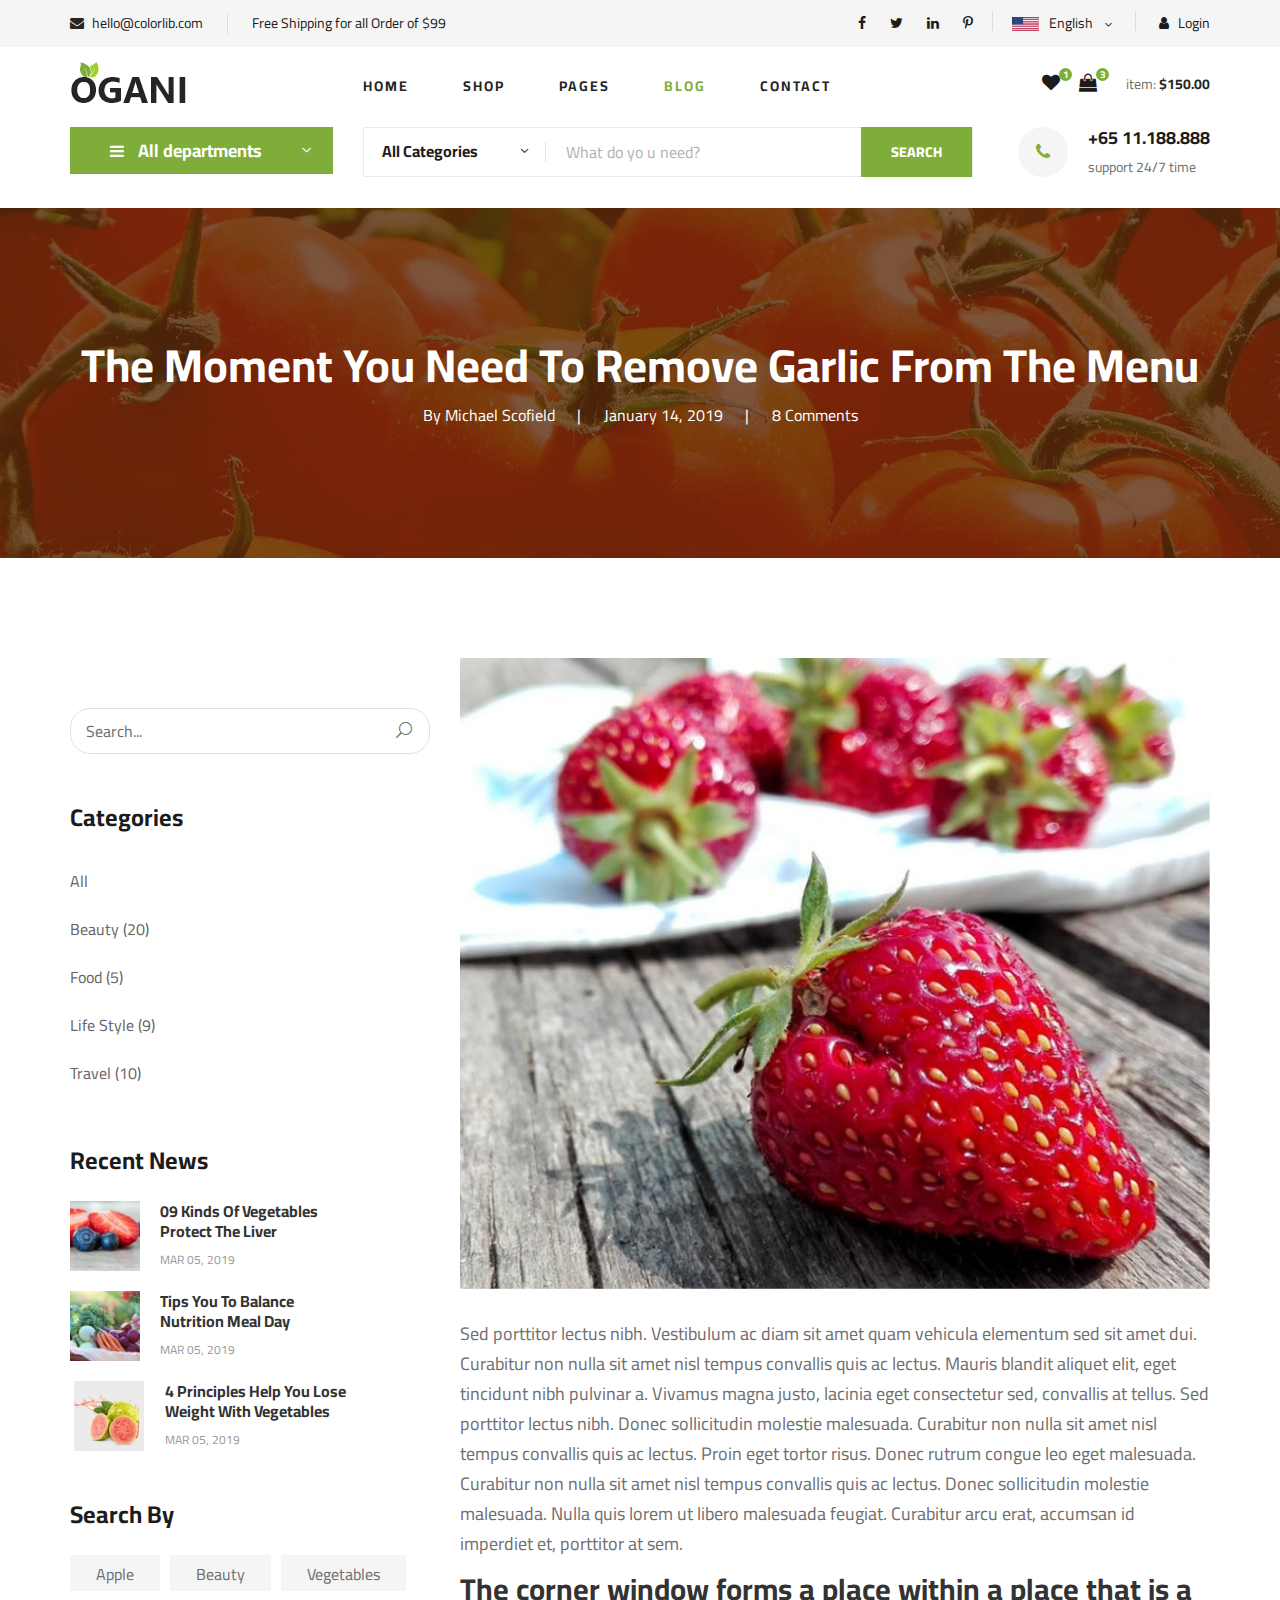
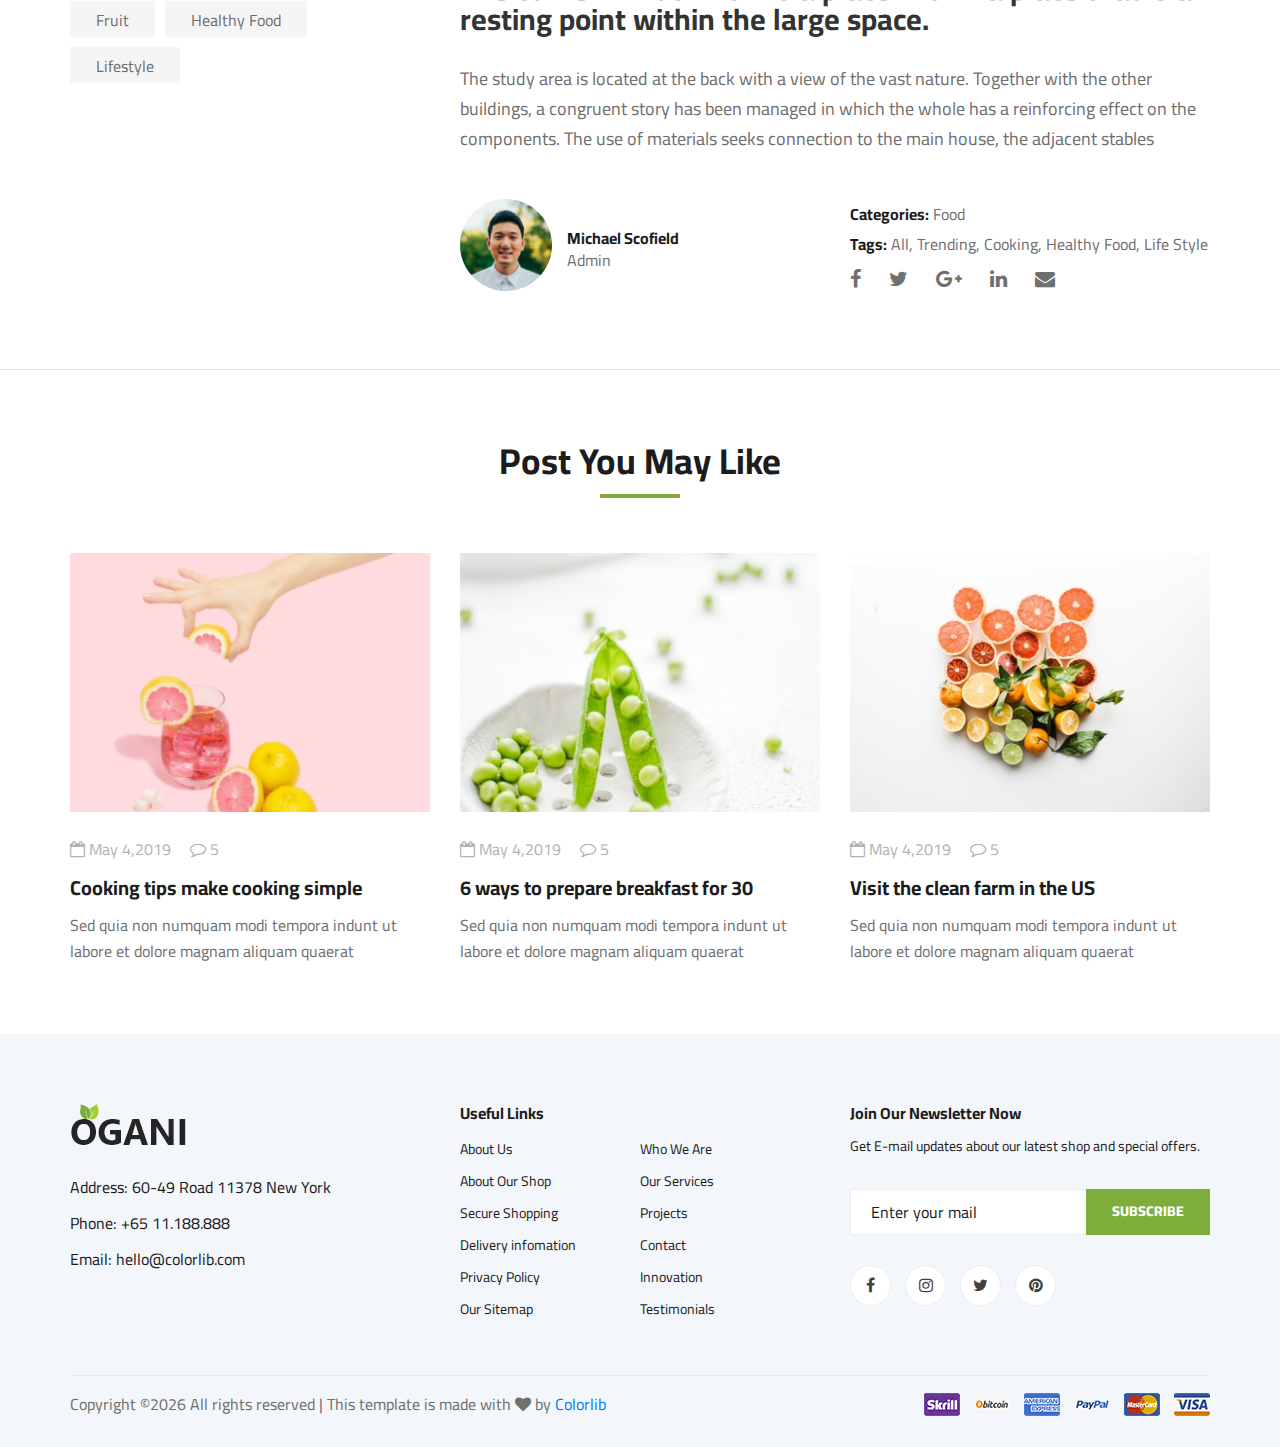
==== blog-details.html @ e9e17c67 "initial commit" ====
<!DOCTYPE html>
<html lang="zxx">

<head>
    <meta charset="UTF-8">
    <meta name="description" content="Ogani Template">
    <meta name="keywords" content="Ogani, unica, creative, html">
    <meta name="viewport" content="width=device-width, initial-scale=1.0">
    <meta http-equiv="X-UA-Compatible" content="ie=edge">
    <title>Ogani | Template</title>

    <!-- Google Font -->
    <link href="https://fonts.googleapis.com/css2?family=Cairo:wght@200;300;400;600;900&display=swap" rel="stylesheet">

    <!-- Css Styles -->
    <link rel="stylesheet" href="css/bootstrap.min.css" type="text/css">
    <link rel="stylesheet" href="css/font-awesome.min.css" type="text/css">
    <link rel="stylesheet" href="css/elegant-icons.css" type="text/css">
    <link rel="stylesheet" href="css/nice-select.css" type="text/css">
    <link rel="stylesheet" href="css/jquery-ui.min.css" type="text/css">
    <link rel="stylesheet" href="css/owl.carousel.min.css" type="text/css">
    <link rel="stylesheet" href="css/slicknav.min.css" type="text/css">
    <link rel="stylesheet" href="css/style.css" type="text/css">
</head>

<body>
    <!-- Page Preloder -->
    <div id="preloder">
        <div class="loader"></div>
    </div>

    <!-- Humberger Begin -->
    <div class="humberger__menu__overlay"></div>
    <div class="humberger__menu__wrapper">
        <div class="humberger__menu__logo">
            <a href="#"><img src="img/logo.png" alt=""></a>
        </div>
        <div class="humberger__menu__cart">
            <ul>
                <li><a href="#"><i class="fa fa-heart"></i> <span>1</span></a></li>
                <li><a href="#"><i class="fa fa-shopping-bag"></i> <span>3</span></a></li>
            </ul>
            <div class="header__cart__price">item: <span>$150.00</span></div>
        </div>
        <div class="humberger__menu__widget">
            <div class="header__top__right__language">
                <img src="img/language.png" alt="">
                <div>English</div>
                <span class="arrow_carrot-down"></span>
                <ul>
                    <li><a href="#">Spanis</a></li>
                    <li><a href="#">English</a></li>
                </ul>
            </div>
            <div class="header__top__right__auth">
                <a href="#"><i class="fa fa-user"></i> Login</a>
            </div>
        </div>
        <nav class="humberger__menu__nav mobile-menu">
            <ul>
                <li class="active"><a href="./index.html">Home</a></li>
                <li><a href="./shop-grid.html">Shop</a></li>
                <li><a href="#">Pages</a>
                    <ul class="header__menu__dropdown">
                        <li><a href="./shop-details.html">Shop Details</a></li>
                        <li><a href="./shoping-cart.html">Shoping Cart</a></li>
                        <li><a href="./checkout.html">Check Out</a></li>
                        <li><a href="./blog-details.html">Blog Details</a></li>
                    </ul>
                </li>
                <li><a href="./blog.html">Blog</a></li>
                <li><a href="./contact.html">Contact</a></li>
            </ul>
        </nav>
        <div id="mobile-menu-wrap"></div>
        <div class="header__top__right__social">
            <a href="#"><i class="fa fa-facebook"></i></a>
            <a href="#"><i class="fa fa-twitter"></i></a>
            <a href="#"><i class="fa fa-linkedin"></i></a>
            <a href="#"><i class="fa fa-pinterest-p"></i></a>
        </div>
        <div class="humberger__menu__contact">
            <ul>
                <li><i class="fa fa-envelope"></i> hello@colorlib.com</li>
                <li>Free Shipping for all Order of $99</li>
            </ul>
        </div>
    </div>
    <!-- Humberger End -->

    <!-- Header Section Begin -->
    <header class="header">
        <div class="header__top">
            <div class="container">
                <div class="row">
                    <div class="col-lg-6">
                        <div class="header__top__left">
                            <ul>
                                <li><i class="fa fa-envelope"></i> hello@colorlib.com</li>
                                <li>Free Shipping for all Order of $99</li>
                            </ul>
                        </div>
                    </div>
                    <div class="col-lg-6">
                        <div class="header__top__right">
                            <div class="header__top__right__social">
                                <a href="#"><i class="fa fa-facebook"></i></a>
                                <a href="#"><i class="fa fa-twitter"></i></a>
                                <a href="#"><i class="fa fa-linkedin"></i></a>
                                <a href="#"><i class="fa fa-pinterest-p"></i></a>
                            </div>
                            <div class="header__top__right__language">
                                <img src="img/language.png" alt="">
                                <div>English</div>
                                <span class="arrow_carrot-down"></span>
                                <ul>
                                    <li><a href="#">Spanis</a></li>
                                    <li><a href="#">English</a></li>
                                </ul>
                            </div>
                            <div class="header__top__right__auth">
                                <a href="#"><i class="fa fa-user"></i> Login</a>
                            </div>
                        </div>
                    </div>
                </div>
            </div>
        </div>
        <div class="container">
            <div class="row">
                <div class="col-lg-3">
                    <div class="header__logo">
                        <a href="./index.html"><img src="img/logo.png" alt=""></a>
                    </div>
                </div>
                <div class="col-lg-6">
                    <nav class="header__menu">
                        <ul>
                            <li><a href="./index.html">Home</a></li>
                            <li><a href="./shop-grid.html">Shop</a></li>
                            <li><a href="#">Pages</a>
                                <ul class="header__menu__dropdown">
                                    <li><a href="./shop-details.html">Shop Details</a></li>
                                    <li><a href="./shoping-cart.html">Shoping Cart</a></li>
                                    <li><a href="./checkout.html">Check Out</a></li>
                                    <li><a href="./blog-details.html">Blog Details</a></li>
                                </ul>
                            </li>
                            <li class="active"><a href="./blog.html">Blog</a></li>
                            <li><a href="./contact.html">Contact</a></li>
                        </ul>
                    </nav>
                </div>
                <div class="col-lg-3">
                    <div class="header__cart">
                        <ul>
                            <li><a href="#"><i class="fa fa-heart"></i> <span>1</span></a></li>
                            <li><a href="#"><i class="fa fa-shopping-bag"></i> <span>3</span></a></li>
                        </ul>
                        <div class="header__cart__price">item: <span>$150.00</span></div>
                    </div>
                </div>
            </div>
            <div class="humberger__open">
                <i class="fa fa-bars"></i>
            </div>
        </div>
    </header>
    <!-- Header Section End -->

    <!-- Hero Section Begin -->
    <section class="hero hero-normal">
        <div class="container">
            <div class="row">
                <div class="col-lg-3">
                    <div class="hero__categories">
                        <div class="hero__categories__all">
                            <i class="fa fa-bars"></i>
                            <span>All departments</span>
                        </div>
                        <ul>
                            <li><a href="#">Fresh Meat</a></li>
                            <li><a href="#">Vegetables</a></li>
                            <li><a href="#">Fruit & Nut Gifts</a></li>
                            <li><a href="#">Fresh Berries</a></li>
                            <li><a href="#">Ocean Foods</a></li>
                            <li><a href="#">Butter & Eggs</a></li>
                            <li><a href="#">Fastfood</a></li>
                            <li><a href="#">Fresh Onion</a></li>
                            <li><a href="#">Papayaya & Crisps</a></li>
                            <li><a href="#">Oatmeal</a></li>
                            <li><a href="#">Fresh Bananas</a></li>
                        </ul>
                    </div>
                </div>
                <div class="col-lg-9">
                    <div class="hero__search">
                        <div class="hero__search__form">
                            <form action="#">
                                <div class="hero__search__categories">
                                    All Categories
                                    <span class="arrow_carrot-down"></span>
                                </div>
                                <input type="text" placeholder="What do yo u need?">
                                <button type="submit" class="site-btn">SEARCH</button>
                            </form>
                        </div>
                        <div class="hero__search__phone">
                            <div class="hero__search__phone__icon">
                                <i class="fa fa-phone"></i>
                            </div>
                            <div class="hero__search__phone__text">
                                <h5>+65 11.188.888</h5>
                                <span>support 24/7 time</span>
                            </div>
                        </div>
                    </div>
                </div>
            </div>
        </div>
    </section>
    <!-- Hero Section End -->

    <!-- Blog Details Hero Begin -->
    <section class="blog-details-hero set-bg" data-setbg="img/blog/details/details-hero.jpg">
        <div class="container">
            <div class="row">
                <div class="col-lg-12">
                    <div class="blog__details__hero__text">
                        <h2>The Moment You Need To Remove Garlic From The Menu</h2>
                        <ul>
                            <li>By Michael Scofield</li>
                            <li>January 14, 2019</li>
                            <li>8 Comments</li>
                        </ul>
                    </div>
                </div>
            </div>
        </div>
    </section>
    <!-- Blog Details Hero End -->

    <!-- Blog Details Section Begin -->
    <section class="blog-details spad">
        <div class="container">
            <div class="row">
                <div class="col-lg-4 col-md-5 order-md-1 order-2">
                    <div class="blog__sidebar">
                        <div class="blog__sidebar__search">
                            <form action="#">
                                <input type="text" placeholder="Search...">
                                <button type="submit"><span class="icon_search"></span></button>
                            </form>
                        </div>
                        <div class="blog__sidebar__item">
                            <h4>Categories</h4>
                            <ul>
                                <li><a href="#">All</a></li>
                                <li><a href="#">Beauty (20)</a></li>
                                <li><a href="#">Food (5)</a></li>
                                <li><a href="#">Life Style (9)</a></li>
                                <li><a href="#">Travel (10)</a></li>
                            </ul>
                        </div>
                        <div class="blog__sidebar__item">
                            <h4>Recent News</h4>
                            <div class="blog__sidebar__recent">
                                <a href="#" class="blog__sidebar__recent__item">
                                    <div class="blog__sidebar__recent__item__pic">
                                        <img src="img/blog/sidebar/sr-1.jpg" alt="">
                                    </div>
                                    <div class="blog__sidebar__recent__item__text">
                                        <h6>09 Kinds Of Vegetables<br /> Protect The Liver</h6>
                                        <span>MAR 05, 2019</span>
                                    </div>
                                </a>
                                <a href="#" class="blog__sidebar__recent__item">
                                    <div class="blog__sidebar__recent__item__pic">
                                        <img src="img/blog/sidebar/sr-2.jpg" alt="">
                                    </div>
                                    <div class="blog__sidebar__recent__item__text">
                                        <h6>Tips You To Balance<br /> Nutrition Meal Day</h6>
                                        <span>MAR 05, 2019</span>
                                    </div>
                                </a>
                                <a href="#" class="blog__sidebar__recent__item">
                                    <div class="blog__sidebar__recent__item__pic">
                                        <img src="img/blog/sidebar/sr-3.jpg" alt="">
                                    </div>
                                    <div class="blog__sidebar__recent__item__text">
                                        <h6>4 Principles Help You Lose <br />Weight With Vegetables</h6>
                                        <span>MAR 05, 2019</span>
                                    </div>
                                </a>
                            </div>
                        </div>
                        <div class="blog__sidebar__item">
                            <h4>Search By</h4>
                            <div class="blog__sidebar__item__tags">
                                <a href="#">Apple</a>
                                <a href="#">Beauty</a>
                                <a href="#">Vegetables</a>
                                <a href="#">Fruit</a>
                                <a href="#">Healthy Food</a>
                                <a href="#">Lifestyle</a>
                            </div>
                        </div>
                    </div>
                </div>
                <div class="col-lg-8 col-md-7 order-md-1 order-1">
                    <div class="blog__details__text">
                        <img src="img/blog/details/details-pic.jpg" alt="">
                        <p>Sed porttitor lectus nibh. Vestibulum ac diam sit amet quam vehicula elementum sed sit amet
                            dui. Curabitur non nulla sit amet nisl tempus convallis quis ac lectus. Mauris blandit
                            aliquet elit, eget tincidunt nibh pulvinar a. Vivamus magna justo, lacinia eget consectetur
                            sed, convallis at tellus. Sed porttitor lectus nibh. Donec sollicitudin molestie malesuada.
                            Curabitur non nulla sit amet nisl tempus convallis quis ac lectus. Proin eget tortor risus.
                            Donec rutrum congue leo eget malesuada. Curabitur non nulla sit amet nisl tempus convallis
                            quis ac lectus. Donec sollicitudin molestie malesuada. Nulla quis lorem ut libero malesuada
                            feugiat. Curabitur arcu erat, accumsan id imperdiet et, porttitor at sem.</p>
                        <h3>The corner window forms a place within a place that is a resting point within the large
                            space.</h3>
                        <p>The study area is located at the back with a view of the vast nature. Together with the other
                            buildings, a congruent story has been managed in which the whole has a reinforcing effect on
                            the components. The use of materials seeks connection to the main house, the adjacent
                            stables</p>
                    </div>
                    <div class="blog__details__content">
                        <div class="row">
                            <div class="col-lg-6">
                                <div class="blog__details__author">
                                    <div class="blog__details__author__pic">
                                        <img src="img/blog/details/details-author.jpg" alt="">
                                    </div>
                                    <div class="blog__details__author__text">
                                        <h6>Michael Scofield</h6>
                                        <span>Admin</span>
                                    </div>
                                </div>
                            </div>
                            <div class="col-lg-6">
                                <div class="blog__details__widget">
                                    <ul>
                                        <li><span>Categories:</span> Food</li>
                                        <li><span>Tags:</span> All, Trending, Cooking, Healthy Food, Life Style</li>
                                    </ul>
                                    <div class="blog__details__social">
                                        <a href="#"><i class="fa fa-facebook"></i></a>
                                        <a href="#"><i class="fa fa-twitter"></i></a>
                                        <a href="#"><i class="fa fa-google-plus"></i></a>
                                        <a href="#"><i class="fa fa-linkedin"></i></a>
                                        <a href="#"><i class="fa fa-envelope"></i></a>
                                    </div>
                                </div>
                            </div>
                        </div>
                    </div>
                </div>
            </div>
        </div>
    </section>
    <!-- Blog Details Section End -->

    <!-- Related Blog Section Begin -->
    <section class="related-blog spad">
        <div class="container">
            <div class="row">
                <div class="col-lg-12">
                    <div class="section-title related-blog-title">
                        <h2>Post You May Like</h2>
                    </div>
                </div>
            </div>
            <div class="row">
                <div class="col-lg-4 col-md-4 col-sm-6">
                    <div class="blog__item">
                        <div class="blog__item__pic">
                            <img src="img/blog/blog-1.jpg" alt="">
                        </div>
                        <div class="blog__item__text">
                            <ul>
                                <li><i class="fa fa-calendar-o"></i> May 4,2019</li>
                                <li><i class="fa fa-comment-o"></i> 5</li>
                            </ul>
                            <h5><a href="#">Cooking tips make cooking simple</a></h5>
                            <p>Sed quia non numquam modi tempora indunt ut labore et dolore magnam aliquam quaerat </p>
                        </div>
                    </div>
                </div>
                <div class="col-lg-4 col-md-4 col-sm-6">
                    <div class="blog__item">
                        <div class="blog__item__pic">
                            <img src="img/blog/blog-2.jpg" alt="">
                        </div>
                        <div class="blog__item__text">
                            <ul>
                                <li><i class="fa fa-calendar-o"></i> May 4,2019</li>
                                <li><i class="fa fa-comment-o"></i> 5</li>
                            </ul>
                            <h5><a href="#">6 ways to prepare breakfast for 30</a></h5>
                            <p>Sed quia non numquam modi tempora indunt ut labore et dolore magnam aliquam quaerat </p>
                        </div>
                    </div>
                </div>
                <div class="col-lg-4 col-md-4 col-sm-6">
                    <div class="blog__item">
                        <div class="blog__item__pic">
                            <img src="img/blog/blog-3.jpg" alt="">
                        </div>
                        <div class="blog__item__text">
                            <ul>
                                <li><i class="fa fa-calendar-o"></i> May 4,2019</li>
                                <li><i class="fa fa-comment-o"></i> 5</li>
                            </ul>
                            <h5><a href="#">Visit the clean farm in the US</a></h5>
                            <p>Sed quia non numquam modi tempora indunt ut labore et dolore magnam aliquam quaerat </p>
                        </div>
                    </div>
                </div>
            </div>
        </div>
    </section>
    <!-- Related Blog Section End -->

    <!-- Footer Section Begin -->
    <footer class="footer spad">
        <div class="container">
            <div class="row">
                <div class="col-lg-3 col-md-6 col-sm-6">
                    <div class="footer__about">
                        <div class="footer__about__logo">
                            <a href="./index.html"><img src="img/logo.png" alt=""></a>
                        </div>
                        <ul>
                            <li>Address: 60-49 Road 11378 New York</li>
                            <li>Phone: +65 11.188.888</li>
                            <li>Email: hello@colorlib.com</li>
                        </ul>
                    </div>
                </div>
                <div class="col-lg-4 col-md-6 col-sm-6 offset-lg-1">
                    <div class="footer__widget">
                        <h6>Useful Links</h6>
                        <ul>
                            <li><a href="#">About Us</a></li>
                            <li><a href="#">About Our Shop</a></li>
                            <li><a href="#">Secure Shopping</a></li>
                            <li><a href="#">Delivery infomation</a></li>
                            <li><a href="#">Privacy Policy</a></li>
                            <li><a href="#">Our Sitemap</a></li>
                        </ul>
                        <ul>
                            <li><a href="#">Who We Are</a></li>
                            <li><a href="#">Our Services</a></li>
                            <li><a href="#">Projects</a></li>
                            <li><a href="#">Contact</a></li>
                            <li><a href="#">Innovation</a></li>
                            <li><a href="#">Testimonials</a></li>
                        </ul>
                    </div>
                </div>
                <div class="col-lg-4 col-md-12">
                    <div class="footer__widget">
                        <h6>Join Our Newsletter Now</h6>
                        <p>Get E-mail updates about our latest shop and special offers.</p>
                        <form action="#">
                            <input type="text" placeholder="Enter your mail">
                            <button type="submit" class="site-btn">Subscribe</button>
                        </form>
                        <div class="footer__widget__social">
                            <a href="#"><i class="fa fa-facebook"></i></a>
                            <a href="#"><i class="fa fa-instagram"></i></a>
                            <a href="#"><i class="fa fa-twitter"></i></a>
                            <a href="#"><i class="fa fa-pinterest"></i></a>
                        </div>
                    </div>
                </div>
            </div>
            <div class="row">
                <div class="col-lg-12">
                    <div class="footer__copyright">
                        <div class="footer__copyright__text"><p><!-- Link back to Colorlib can't be removed. Template is licensed under CC BY 3.0. -->
  Copyright &copy;<script>document.write(new Date().getFullYear());</script> All rights reserved | This template is made with <i class="fa fa-heart" aria-hidden="true"></i> by <a href="https://colorlib.com" target="_blank">Colorlib</a>
  <!-- Link back to Colorlib can't be removed. Template is licensed under CC BY 3.0. --></p></div>
                        <div class="footer__copyright__payment"><img src="img/payment-item.png" alt=""></div>
                    </div>
                </div>
            </div>
        </div>
    </footer>
    <!-- Footer Section End -->

    <!-- Js Plugins -->
    <script src="js/jquery-3.3.1.min.js"></script>
    <script src="js/bootstrap.min.js"></script>
    <script src="js/jquery.nice-select.min.js"></script>
    <script src="js/jquery-ui.min.js"></script>
    <script src="js/jquery.slicknav.js"></script>
    <script src="js/mixitup.min.js"></script>
    <script src="js/owl.carousel.min.js"></script>
    <script src="js/main.js"></script>



</body>

</html>
---- css/elegant-icons.css ----
@font-face {
	font-family: 'ElegantIcons';
	src:url('../fonts/ElegantIcons.eot');
	src:url('../fonts/ElegantIcons.eot?#iefix') format('embedded-opentype'),
		url('../fonts/ElegantIcons.woff') format('woff'),
		url('../fonts/ElegantIcons.ttf') format('truetype'),
		url('../fonts/ElegantIcons.svg#ElegantIcons') format('svg');
	font-weight: normal;
	font-style: normal;
}

/* Use the following CSS code if you want to use data attributes for inserting your icons */
[data-icon]:before {
	font-family: 'ElegantIcons';
	content: attr(data-icon);
	speak: none;
	font-weight: normal;
	font-variant: normal;
	text-transform: none;
	line-height: 1;
	-webkit-font-smoothing: antialiased;
	-moz-osx-font-smoothing: grayscale;
}

/* Use the following CSS code if you want to have a class per icon */
/*
Instead of a list of all class selectors,
you can use the generic selector below, but it's slower:
[class*="your-class-prefix"] {
*/
.arrow_up, .arrow_down, .arrow_left, .arrow_right, .arrow_left-up, .arrow_right-up, .arrow_right-down, .arrow_left-down, .arrow-up-down, .arrow_up-down_alt, .arrow_left-right_alt, .arrow_left-right, .arrow_expand_alt2, .arrow_expand_alt, .arrow_condense, .arrow_expand, .arrow_move, .arrow_carrot-up, .arrow_carrot-down, .arrow_carrot-left, .arrow_carrot-right, .arrow_carrot-2up, .arrow_carrot-2down, .arrow_carrot-2left, .arrow_carrot-2right, .arrow_carrot-up_alt2, .arrow_carrot-down_alt2, .arrow_carrot-left_alt2, .arrow_carrot-right_alt2, .arrow_carrot-2up_alt2, .arrow_carrot-2down_alt2, .arrow_carrot-2left_alt2, .arrow_carrot-2right_alt2, .arrow_triangle-up, .arrow_triangle-down, .arrow_triangle-left, .arrow_triangle-right, .arrow_triangle-up_alt2, .arrow_triangle-down_alt2, .arrow_triangle-left_alt2, .arrow_triangle-right_alt2, .arrow_back, .icon_minus-06, .icon_plus, .icon_close, .icon_check, .icon_minus_alt2, .icon_plus_alt2, .icon_close_alt2, .icon_check_alt2, .icon_zoom-out_alt, .icon_zoom-in_alt, .icon_search, .icon_box-empty, .icon_box-selected, .icon_minus-box, .icon_plus-box, .icon_box-checked, .icon_circle-empty, .icon_circle-slelected, .icon_stop_alt2, .icon_stop, .icon_pause_alt2, .icon_pause, .icon_menu, .icon_menu-square_alt2, .icon_menu-circle_alt2, .icon_ul, .icon_ol, .icon_adjust-horiz, .icon_adjust-vert, .icon_document_alt, .icon_documents_alt, .icon_pencil, .icon_pencil-edit_alt, .icon_pencil-edit, .icon_folder-alt, .icon_folder-open_alt, .icon_folder-add_alt, .icon_info_alt, .icon_error-oct_alt, .icon_error-circle_alt, .icon_error-triangle_alt, .icon_question_alt2, .icon_question, .icon_comment_alt, .icon_chat_alt, .icon_vol-mute_alt, .icon_volume-low_alt, .icon_volume-high_alt, .icon_quotations, .icon_quotations_alt2, .icon_clock_alt, .icon_lock_alt, .icon_lock-open_alt, .icon_key_alt, .icon_cloud_alt, .icon_cloud-upload_alt, .icon_cloud-download_alt, .icon_image, .icon_images, .icon_lightbulb_alt, .icon_gift_alt, .icon_house_alt, .icon_genius, .icon_mobile, .icon_tablet, .icon_laptop, .icon_desktop, .icon_camera_alt, .icon_mail_alt, .icon_cone_alt, .icon_ribbon_alt, .icon_bag_alt, .icon_creditcard, .icon_cart_alt, .icon_paperclip, .icon_tag_alt, .icon_tags_alt, .icon_trash_alt, .icon_cursor_alt, .icon_mic_alt, .icon_compass_alt, .icon_pin_alt, .icon_pushpin_alt, .icon_map_alt, .icon_drawer_alt, .icon_toolbox_alt, .icon_book_alt, .icon_calendar, .icon_film, .icon_table, .icon_contacts_alt, .icon_headphones, .icon_lifesaver, .icon_piechart, .icon_refresh, .icon_link_alt, .icon_link, .icon_loading, .icon_blocked, .icon_archive_alt, .icon_heart_alt, .icon_star_alt, .icon_star-half_alt, .icon_star, .icon_star-half, .icon_tools, .icon_tool, .icon_cog, .icon_cogs, .arrow_up_alt, .arrow_down_alt, .arrow_left_alt, .arrow_right_alt, .arrow_left-up_alt, .arrow_right-up_alt, .arrow_right-down_alt, .arrow_left-down_alt, .arrow_condense_alt, .arrow_expand_alt3, .arrow_carrot_up_alt, .arrow_carrot-down_alt, .arrow_carrot-left_alt, .arrow_carrot-right_alt, .arrow_carrot-2up_alt, .arrow_carrot-2dwnn_alt, .arrow_carrot-2left_alt, .arrow_carrot-2right_alt, .arrow_triangle-up_alt, .arrow_triangle-down_alt, .arrow_triangle-left_alt, .arrow_triangle-right_alt, .icon_minus_alt, .icon_plus_alt, .icon_close_alt, .icon_check_alt, .icon_zoom-out, .icon_zoom-in, .icon_stop_alt, .icon_menu-square_alt, .icon_menu-circle_alt, .icon_document, .icon_documents, .icon_pencil_alt, .icon_folder, .icon_folder-open, .icon_folder-add, .icon_folder_upload, .icon_folder_download, .icon_info, .icon_error-circle, .icon_error-oct, .icon_error-triangle, .icon_question_alt, .icon_comment, .icon_chat, .icon_vol-mute, .icon_volume-low, .icon_volume-high, .icon_quotations_alt, .icon_clock, .icon_lock, .icon_lock-open, .icon_key, .icon_cloud, .icon_cloud-upload, .icon_cloud-download, .icon_lightbulb, .icon_gift, .icon_house, .icon_camera, .icon_mail, .icon_cone, .icon_ribbon, .icon_bag, .icon_cart, .icon_tag, .icon_tags, .icon_trash, .icon_cursor, .icon_mic, .icon_compass, .icon_pin, .icon_pushpin, .icon_map, .icon_drawer, .icon_toolbox, .icon_book, .icon_contacts, .icon_archive, .icon_heart, .icon_profile, .icon_group, .icon_grid-2x2, .icon_grid-3x3, .icon_music, .icon_pause_alt, .icon_phone, .icon_upload, .icon_download, .social_facebook, .social_twitter, .social_pinterest, .social_googleplus, .social_tumblr, .social_tumbleupon, .social_wordpress, .social_instagram, .social_dribbble, .social_vimeo, .social_linkedin, .social_rss, .social_deviantart, .social_share, .social_myspace, .social_skype, .social_youtube, .social_picassa, .social_googledrive, .social_flickr, .social_blogger, .social_spotify, .social_delicious, .social_facebook_circle, .social_twitter_circle, .social_pinterest_circle, .social_googleplus_circle, .social_tumblr_circle, .social_stumbleupon_circle, .social_wordpress_circle, .social_instagram_circle, .social_dribbble_circle, .social_vimeo_circle, .social_linkedin_circle, .social_rss_circle, .social_deviantart_circle, .social_share_circle, .social_myspace_circle, .social_skype_circle, .social_youtube_circle, .social_picassa_circle, .social_googledrive_alt2, .social_flickr_circle, .social_blogger_circle, .social_spotify_circle, .social_delicious_circle, .social_facebook_square, .social_twitter_square, .social_pinterest_square, .social_googleplus_square, .social_tumblr_square, .social_stumbleupon_square, .social_wordpress_square, .social_instagram_square, .social_dribbble_square, .social_vimeo_square, .social_linkedin_square, .social_rss_square, .social_deviantart_square, .social_share_square, .social_myspace_square, .social_skype_square, .social_youtube_square, .social_picassa_square, .social_googledrive_square, .social_flickr_square, .social_blogger_square, .social_spotify_square, .social_delicious_square, .icon_printer, .icon_calulator, .icon_building, .icon_floppy, .icon_drive, .icon_search-2, .icon_id, .icon_id-2, .icon_puzzle, .icon_like, .icon_dislike, .icon_mug, .icon_currency, .icon_wallet, .icon_pens, .icon_easel, .icon_flowchart, .icon_datareport, .icon_briefcase, .icon_shield, .icon_percent, .icon_globe, .icon_globe-2, .icon_target, .icon_hourglass, .icon_balance, .icon_rook, .icon_printer-alt, .icon_calculator_alt, .icon_building_alt, .icon_floppy_alt, .icon_drive_alt, .icon_search_alt, .icon_id_alt, .icon_id-2_alt, .icon_puzzle_alt, .icon_like_alt, .icon_dislike_alt, .icon_mug_alt, .icon_currency_alt, .icon_wallet_alt, .icon_pens_alt, .icon_easel_alt, .icon_flowchart_alt, .icon_datareport_alt, .icon_briefcase_alt, .icon_shield_alt, .icon_percent_alt, .icon_globe_alt, .icon_clipboard {
	font-family: 'ElegantIcons';
	speak: none;
	font-style: normal;
	font-weight: normal;
	font-variant: normal;
	text-transform: none;
	line-height: 1;
	-webkit-font-smoothing: antialiased;
}
.arrow_up:before {
	content: "\21";
}
.arrow_down:before {
	content: "\22";
}
.arrow_left:before {
	content: "\23";
}
.arrow_right:before {
	content: "\24";
}
.arrow_left-up:before {
	content: "\25";
}
.arrow_right-up:before {
	content: "\26";
}
.arrow_right-down:before {
	content: "\27";
}
.arrow_left-down:before {
	content: "\28";
}
.arrow-up-down:before {
	content: "\29";
}
.arrow_up-down_alt:before {
	content: "\2a";
}
.arrow_left-right_alt:before {
	content: "\2b";
}
.arrow_left-right:before {
	content: "\2c";
}
.arrow_expand_alt2:before {
	content: "\2d";
}
.arrow_expand_alt:before {
	content: "\2e";
}
.arrow_condense:before {
	content: "\2f";
}
.arrow_expand:before {
	content: "\30";
}
.arrow_move:before {
	content: "\31";
}
.arrow_carrot-up:before {
	content: "\32";
}
.arrow_carrot-down:before {
	content: "\33";
}
.arrow_carrot-left:before {
	content: "\34";
}
.arrow_carrot-right:before {
	content: "\35";
}
.arrow_carrot-2up:before {
	content: "\36";
}
.arrow_carrot-2down:before {
	content: "\37";
}
.arrow_carrot-2left:before {
	content: "\38";
}
.arrow_carrot-2right:before {
	content: "\39";
}
.arrow_carrot-up_alt2:before {
	content: "\3a";
}
.arrow_carrot-down_alt2:before {
	content: "\3b";
}
.arrow_carrot-left_alt2:before {
	content: "\3c";
}
.arrow_carrot-right_alt2:before {
	content: "\3d";
}
.arrow_carrot-2up_alt2:before {
	content: "\3e";
}
.arrow_carrot-2down_alt2:before {
	content: "\3f";
}
.arrow_carrot-2left_alt2:before {
	content: "\40";
}
.arrow_carrot-2right_alt2:before {
	content: "\41";
}
.arrow_triangle-up:before {
	content: "\42";
}
.arrow_triangle-down:before {
	content: "\43";
}
.arrow_triangle-left:before {
	content: "\44";
}
.arrow_triangle-right:before {
	content: "\45";
}
.arrow_triangle-up_alt2:before {
	content: "\46";
}
.arrow_triangle-down_alt2:before {
	content: "\47";
}
.arrow_triangle-left_alt2:before {
	content: "\48";
}
.arrow_triangle-right_alt2:before {
	content: "\49";
}
.arrow_back:before {
	content: "\4a";
}
.icon_minus-06:before {
	content: "\4b";
}
.icon_plus:before {
	content: "\4c";
}
.icon_close:before {
	content: "\4d";
}
.icon_check:before {
	content: "\4e";
}
.icon_minus_alt2:before {
	content: "\4f";
}
.icon_plus_alt2:before {
	content: "\50";
}
.icon_close_alt2:before {
	content: "\51";
}
.icon_check_alt2:before {
	content: "\52";
}
.icon_zoom-out_alt:before {
	content: "\53";
}
.icon_zoom-in_alt:before {
	content: "\54";
}
.icon_search:before {
	content: "\55";
}
.icon_box-empty:before {
	content: "\56";
}
.icon_box-selected:before {
	content: "\57";
}
.icon_minus-box:before {
	content: "\58";
}
.icon_plus-box:before {
	content: "\59";
}
.icon_box-checked:before {
	content: "\5a";
}
.icon_circle-empty:before {
	content: "\5b";
}
.icon_circle-slelected:before {
	content: "\5c";
}
.icon_stop_alt2:before {
	content: "\5d";
}
.icon_stop:before {
	content: "\5e";
}
.icon_pause_alt2:before {
	content: "\5f";
}
.icon_pause:before {
	content: "\60";
}
.icon_menu:before {
	content: "\61";
}
.icon_menu-square_alt2:before {
	content: "\62";
}
.icon_menu-circle_alt2:before {
	content: "\63";
}
.icon_ul:before {
	content: "\64";
}
.icon_ol:before {
	content: "\65";
}
.icon_adjust-horiz:before {
	content: "\66";
}
.icon_adjust-vert:before {
	content: "\67";
}
.icon_document_alt:before {
	content: "\68";
}
.icon_documents_alt:before {
	content: "\69";
}
.icon_pencil:before {
	content: "\6a";
}
.icon_pencil-edit_alt:before {
	content: "\6b";
}
.icon_pencil-edit:before {
	content: "\6c";
}
.icon_folder-alt:before {
	content: "\6d";
}
.icon_folder-open_alt:before {
	content: "\6e";
}
.icon_folder-add_alt:before {
	content: "\6f";
}
.icon_info_alt:before {
	content: "\70";
}
.icon_error-oct_alt:before {
	content: "\71";
}
.icon_error-circle_alt:before {
	content: "\72";
}
.icon_error-triangle_alt:before {
	content: "\73";
}
.icon_question_alt2:before {
	content: "\74";
}
.icon_question:before {
	content: "\75";
}
.icon_comment_alt:before {
	content: "\76";
}
.icon_chat_alt:before {
	content: "\77";
}
.icon_vol-mute_alt:before {
	content: "\78";
}
.icon_volume-low_alt:before {
	content: "\79";
}
.icon_volume-high_alt:before {
	content: "\7a";
}
.icon_quotations:before {
	content: "\7b";
}
.icon_quotations_alt2:before {
	content: "\7c";
}
.icon_clock_alt:before {
	content: "\7d";
}
.icon_lock_alt:before {
	content: "\7e";
}
.icon_lock-open_alt:before {
	content: "\e000";
}
.icon_key_alt:before {
	content: "\e001";
}
.icon_cloud_alt:before {
	content: "\e002";
}
.icon_cloud-upload_alt:before {
	content: "\e003";
}
.icon_cloud-download_alt:before {
	content: "\e004";
}
.icon_image:before {
	content: "\e005";
}
.icon_images:before {
	content: "\e006";
}
.icon_lightbulb_alt:before {
	content: "\e007";
}
.icon_gift_alt:before {
	content: "\e008";
}
.icon_house_alt:before {
	content: "\e009";
}
.icon_genius:before {
	content: "\e00a";
}
.icon_mobile:before {
	content: "\e00b";
}
.icon_tablet:before {
	content: "\e00c";
}
.icon_laptop:before {
	content: "\e00d";
}
.icon_desktop:before {
	content: "\e00e";
}
.icon_camera_alt:before {
	content: "\e00f";
}
.icon_mail_alt:before {
	content: "\e010";
}
.icon_cone_alt:before {
	content: "\e011";
}
.icon_ribbon_alt:before {
	content: "\e012";
}
.icon_bag_alt:before {
	content: "\e013";
}
.icon_creditcard:before {
	content: "\e014";
}
.icon_cart_alt:before {
	content: "\e015";
}
.icon_paperclip:before {
	content: "\e016";
}
.icon_tag_alt:before {
	content: "\e017";
}
.icon_tags_alt:before {
	content: "\e018";
}
.icon_trash_alt:before {
	content: "\e019";
}
.icon_cursor_alt:before {
	content: "\e01a";
}
.icon_mic_alt:before {
	content: "\e01b";
}
.icon_compass_alt:before {
	content: "\e01c";
}
.icon_pin_alt:before {
	content: "\e01d";
}
.icon_pushpin_alt:before {
	content: "\e01e";
}
.icon_map_alt:before {
	content: "\e01f";
}
.icon_drawer_alt:before {
	content: "\e020";
}
.icon_toolbox_alt:before {
	content: "\e021";
}
.icon_book_alt:before {
	content: "\e022";
}
.icon_calendar:before {
	content: "\e023";
}
.icon_film:before {
	content: "\e024";
}
.icon_table:before {
	content: "\e025";
}
.icon_contacts_alt:before {
	content: "\e026";
}
.icon_headphones:before {
	content: "\e027";
}
.icon_lifesaver:before {
	content: "\e028";
}
.icon_piechart:before {
	content: "\e029";
}
.icon_refresh:before {
	content: "\e02a";
}
.icon_link_alt:before {
	content: "\e02b";
}
.icon_link:before {
	content: "\e02c";
}
.icon_loading:before {
	content: "\e02d";
}
.icon_blocked:before {
	content: "\e02e";
}
.icon_archive_alt:before {
	content: "\e02f";
}
.icon_heart_alt:before {
	content: "\e030";
}
.icon_star_alt:before {
	content: "\e031";
}
.icon_star-half_alt:before {
	content: "\e032";
}
.icon_star:before {
	content: "\e033";
}
.icon_star-half:before {
	content: "\e034";
}
.icon_tools:before {
	content: "\e035";
}
.icon_tool:before {
	content: "\e036";
}
.icon_cog:before {
	content: "\e037";
}
.icon_cogs:before {
	content: "\e038";
}
.arrow_up_alt:before {
	content: "\e039";
}
.arrow_down_alt:before {
	content: "\e03a";
}
.arrow_left_alt:before {
	content: "\e03b";
}
.arrow_right_alt:before {
	content: "\e03c";
}
.arrow_left-up_alt:before {
	content: "\e03d";
}
.arrow_right-up_alt:before {
	content: "\e03e";
}
.arrow_right-down_alt:before {
	content: "\e03f";
}
.arrow_left-down_alt:before {
	content: "\e040";
}
.arrow_condense_alt:before {
	content: "\e041";
}
.arrow_expand_alt3:before {
	content: "\e042";
}
.arrow_carrot_up_alt:before {
	content: "\e043";
}
.arrow_carrot-down_alt:before {
	content: "\e044";
}
.arrow_carrot-left_alt:before {
	content: "\e045";
}
.arrow_carrot-right_alt:before {
	content: "\e046";
}
.arrow_carrot-2up_alt:before {
	content: "\e047";
}
.arrow_carrot-2dwnn_alt:before {
	content: "\e048";
}
.arrow_carrot-2left_alt:before {
	content: "\e049";
}
.arrow_carrot-2right_alt:before {
	content: "\e04a";
}
.arrow_triangle-up_alt:before {
	content: "\e04b";
}
.arrow_triangle-down_alt:before {
	content: "\e04c";
}
.arrow_triangle-left_alt:before {
	content: "\e04d";
}
.arrow_triangle-right_alt:before {
	content: "\e04e";
}
.icon_minus_alt:before {
	content: "\e04f";
}
.icon_plus_alt:before {
	content: "\e050";
}
.icon_close_alt:before {
	content: "\e051";
}
.icon_check_alt:before {
	content: "\e052";
}
.icon_zoom-out:before {
	content: "\e053";
}
.icon_zoom-in:before {
	content: "\e054";
}
.icon_stop_alt:before {
	content: "\e055";
}
.icon_menu-square_alt:before {
	content: "\e056";
}
.icon_menu-circle_alt:before {
	content: "\e057";
}
.icon_document:before {
	content: "\e058";
}
.icon_documents:before {
	content: "\e059";
}
.icon_pencil_alt:before {
	content: "\e05a";
}
.icon_folder:before {
	content: "\e05b";
}
.icon_folder-open:before {
	content: "\e05c";
}
.icon_folder-add:before {
	content: "\e05d";
}
.icon_folder_upload:before {
	content: "\e05e";
}
.icon_folder_download:before {
	content: "\e05f";
}
.icon_info:before {
	content: "\e060";
}
.icon_error-circle:before {
	content: "\e061";
}
.icon_error-oct:before {
	content: "\e062";
}
.icon_error-triangle:before {
	content: "\e063";
}
.icon_question_alt:before {
	content: "\e064";
}
.icon_comment:before {
	content: "\e065";
}
.icon_chat:before {
	content: "\e066";
}
.icon_vol-mute:before {
	content: "\e067";
}
.icon_volume-low:before {
	content: "\e068";
}
.icon_volume-high:before {
	content: "\e069";
}
.icon_quotations_alt:before {
	content: "\e06a";
}
.icon_clock:before {
	content: "\e06b";
}
.icon_lock:before {
	content: "\e06c";
}
.icon_lock-open:before {
	content: "\e06d";
}
.icon_key:before {
	content: "\e06e";
}
.icon_cloud:before {
	content: "\e06f";
}
.icon_cloud-upload:before {
	content: "\e070";
}
.icon_cloud-download:before {
	content: "\e071";
}
.icon_lightbulb:before {
	content: "\e072";
}
.icon_gift:before {
	content: "\e073";
}
.icon_house:before {
	content: "\e074";
}
.icon_camera:before {
	content: "\e075";
}
.icon_mail:before {
	content: "\e076";
}
.icon_cone:before {
	content: "\e077";
}
.icon_ribbon:before {
	content: "\e078";
}
.icon_bag:before {
	content: "\e079";
}
.icon_cart:before {
	content: "\e07a";
}
.icon_tag:before {
	content: "\e07b";
}
.icon_tags:before {
	content: "\e07c";
}
.icon_trash:before {
	content: "\e07d";
}
.icon_cursor:before {
	content: "\e07e";
}
.icon_mic:before {
	content: "\e07f";
}
.icon_compass:before {
	content: "\e080";
}
.icon_pin:before {
	content: "\e081";
}
.icon_pushpin:before {
	content: "\e082";
}
.icon_map:before {
	content: "\e083";
}
.icon_drawer:before {
	content: "\e084";
}
.icon_toolbox:before {
	content: "\e085";
}
.icon_book:before {
	content: "\e086";
}
.icon_contacts:before {
	content: "\e087";
}
.icon_archive:before {
	content: "\e088";
}
.icon_heart:before {
	content: "\e089";
}
.icon_profile:before {
	content: "\e08a";
}
.icon_group:before {
	content: "\e08b";
}
.icon_grid-2x2:before {
	content: "\e08c";
}
.icon_grid-3x3:before {
	content: "\e08d";
}
.icon_music:before {
	content: "\e08e";
}
.icon_pause_alt:before {
	content: "\e08f";
}
.icon_phone:before {
	content: "\e090";
}
.icon_upload:before {
	content: "\e091";
}
.icon_download:before {
	content: "\e092";
}
.social_facebook:before {
	content: "\e093";
}
.social_twitter:before {
	content: "\e094";
}
.social_pinterest:before {
	content: "\e095";
}
.social_googleplus:before {
	content: "\e096";
}
.social_tumblr:before {
	content: "\e097";
}
.social_tumbleupon:before {
	content: "\e098";
}
.social_wordpress:before {
	content: "\e099";
}
.social_instagram:before {
	content: "\e09a";
}
.social_dribbble:before {
	content: "\e09b";
}
.social_vimeo:before {
	content: "\e09c";
}
.social_linkedin:before {
	content: "\e09d";
}
.social_rss:before {
	content: "\e09e";
}
.social_deviantart:before {
	content: "\e09f";
}
.social_share:before {
	content: "\e0a0";
}
.social_myspace:before {
	content: "\e0a1";
}
.social_skype:before {
	content: "\e0a2";
}
.social_youtube:before {
	content: "\e0a3";
}
.social_picassa:before {
	content: "\e0a4";
}
.social_googledrive:before {
	content: "\e0a5";
}
.social_flickr:before {
	content: "\e0a6";
}
.social_blogger:before {
	content: "\e0a7";
}
.social_spotify:before {
	content: "\e0a8";
}
.social_delicious:before {
	content: "\e0a9";
}
.social_facebook_circle:before {
	content: "\e0aa";
}
.social_twitter_circle:before {
	content: "\e0ab";
}
.social_pinterest_circle:before {
	content: "\e0ac";
}
.social_googleplus_circle:before {
	content: "\e0ad";
}
.social_tumblr_circle:before {
	content: "\e0ae";
}
.social_stumbleupon_circle:before {
	content: "\e0af";
}
.social_wordpress_circle:before {
	content: "\e0b0";
}
.social_instagram_circle:before {
	content: "\e0b1";
}
.social_dribbble_circle:before {
	content: "\e0b2";
}
.social_vimeo_circle:before {
	content: "\e0b3";
}
.social_linkedin_circle:before {
	content: "\e0b4";
}
.social_rss_circle:before {
	content: "\e0b5";
}
.social_deviantart_circle:before {
	content: "\e0b6";
}
.social_share_circle:before {
	content: "\e0b7";
}
.social_myspace_circle:before {
	content: "\e0b8";
}
.social_skype_circle:before {
	content: "\e0b9";
}
.social_youtube_circle:before {
	content: "\e0ba";
}
.social_picassa_circle:before {
	content: "\e0bb";
}
.social_googledrive_alt2:before {
	content: "\e0bc";
}
.social_flickr_circle:before {
	content: "\e0bd";
}
.social_blogger_circle:before {
	content: "\e0be";
}
.social_spotify_circle:before {
	content: "\e0bf";
}
.social_delicious_circle:before {
	content: "\e0c0";
}
.social_facebook_square:before {
	content: "\e0c1";
}
.social_twitter_square:before {
	content: "\e0c2";
}
.social_pinterest_square:before {
	content: "\e0c3";
}
.social_googleplus_square:before {
	content: "\e0c4";
}
.social_tumblr_square:before {
	content: "\e0c5";
}
.social_stumbleupon_square:before {
	content: "\e0c6";
}
.social_wordpress_square:before {
	content: "\e0c7";
}
.social_instagram_square:before {
	content: "\e0c8";
}
.social_dribbble_square:before {
	content: "\e0c9";
}
.social_vimeo_square:before {
	content: "\e0ca";
}
.social_linkedin_square:before {
	content: "\e0cb";
}
.social_rss_square:before {
	content: "\e0cc";
}
.social_deviantart_square:before {
	content: "\e0cd";
}
.social_share_square:before {
	content: "\e0ce";
}
.social_myspace_square:before {
	content: "\e0cf";
}
.social_skype_square:before {
	content: "\e0d0";
}
.social_youtube_square:before {
	content: "\e0d1";
}
.social_picassa_square:before {
	content: "\e0d2";
}
.social_googledrive_square:before {
	content: "\e0d3";
}
.social_flickr_square:before {
	content: "\e0d4";
}
.social_blogger_square:before {
	content: "\e0d5";
}
.social_spotify_square:before {
	content: "\e0d6";
}
.social_delicious_square:before {
	content: "\e0d7";
}
.icon_printer:before {
	content: "\e103";
}
.icon_calulator:before {
	content: "\e0ee";
}
.icon_building:before {
	content: "\e0ef";
}
.icon_floppy:before {
	content: "\e0e8";
}
.icon_drive:before {
	content: "\e0ea";
}
.icon_search-2:before {
	content: "\e101";
}
.icon_id:before {
	content: "\e107";
}
.icon_id-2:before {
	content: "\e108";
}
.icon_puzzle:before {
	content: "\e102";
}
.icon_like:before {
	content: "\e106";
}
.icon_dislike:before {
	content: "\e0eb";
}
.icon_mug:before {
	content: "\e105";
}
.icon_currency:before {
	content: "\e0ed";
}
.icon_wallet:before {
	content: "\e100";
}
.icon_pens:before {
	content: "\e104";
}
.icon_easel:before {
	content: "\e0e9";
}
.icon_flowchart:before {
	content: "\e109";
}
.icon_datareport:before {
	content: "\e0ec";
}
.icon_briefcase:before {
	content: "\e0fe";
}
.icon_shield:before {
	content: "\e0f6";
}
.icon_percent:before {
	content: "\e0fb";
}
.icon_globe:before {
	content: "\e0e2";
}
.icon_globe-2:before {
	content: "\e0e3";
}
.icon_target:before {
	content: "\e0f5";
}
.icon_hourglass:before {
	content: "\e0e1";
}
.icon_balance:before {
	content: "\e0ff";
}
.icon_rook:before {
	content: "\e0f8";
}
.icon_printer-alt:before {
	content: "\e0fa";
}
.icon_calculator_alt:before {
	content: "\e0e7";
}
.icon_building_alt:before {
	content: "\e0fd";
}
.icon_floppy_alt:before {
	content: "\e0e4";
}
.icon_drive_alt:before {
	content: "\e0e5";
}
.icon_search_alt:before {
	content: "\e0f7";
}
.icon_id_alt:before {
	content: "\e0e0";
}
.icon_id-2_alt:before {
	content: "\e0fc";
}
.icon_puzzle_alt:before {
	content: "\e0f9";
}
.icon_like_alt:before {
	content: "\e0dd";
}
.icon_dislike_alt:before {
	content: "\e0f1";
}
.icon_mug_alt:before {
	content: "\e0dc";
}
.icon_currency_alt:before {
	content: "\e0f3";
}
.icon_wallet_alt:before {
	content: "\e0d8";
}
.icon_pens_alt:before {
	content: "\e0db";
}
.icon_easel_alt:before {
	content: "\e0f0";
}
.icon_flowchart_alt:before {
	content: "\e0df";
}
.icon_datareport_alt:before {
	content: "\e0f2";
}
.icon_briefcase_alt:before {
	content: "\e0f4";
}
.icon_shield_alt:before {
	content: "\e0d9";
}
.icon_percent_alt:before {
	content: "\e0da";
}
.icon_globe_alt:before {
	content: "\e0de";
}
.icon_clipboard:before {
	content: "\e0e6";
}


	.glyph {
		float: left;
		text-align: center;
		padding: .75em;
		margin: .4em 1.5em .75em 0;
		width: 6em;
text-shadow: none;
	}
        .glyph_big {
        font-size: 128px;
        color: #59c5dc;
        float: left;
        margin-right: 20px;
        }

        .glyph div { padding-bottom: 10px;}

	.glyph input {
		font-family: consolas, monospace;
		font-size: 12px;
		width: 100%;
		text-align: center;
		border: 0;
		box-shadow: 0 0 0 1px #ccc;
		padding: .2em;
                -moz-border-radius: 5px;
                -webkit-border-radius: 5px;
	}
	.centered {
		margin-left: auto;
		margin-right: auto;
	}
	.glyph .fs1 {
		font-size: 2em;
	}
---- css/nice-select.css ----
.nice-select {
  -webkit-tap-highlight-color: transparent;
  background-color: #fff;
  border-radius: 5px;
  border: solid 1px #e8e8e8;
  box-sizing: border-box;
  clear: both;
  cursor: pointer;
  display: block;
  float: left;
  font-family: inherit;
  font-size: 14px;
  font-weight: normal;
  height: 42px;
  line-height: 40px;
  outline: none;
  padding-left: 18px;
  padding-right: 30px;
  position: relative;
  text-align: left !important;
  -webkit-transition: all 0.2s ease-in-out;
  transition: all 0.2s ease-in-out;
  -webkit-user-select: none;
     -moz-user-select: none;
      -ms-user-select: none;
          user-select: none;
  white-space: nowrap;
  width: auto; }
  .nice-select:hover {
    border-color: #dbdbdb; }
  .nice-select:active, .nice-select.open, .nice-select:focus {
    border-color: #999; }
  .nice-select:after {
    border-bottom: 2px solid #999;
    border-right: 2px solid #999;
    content: '';
    display: block;
    height: 5px;
    margin-top: -4px;
    pointer-events: none;
    position: absolute;
    right: 12px;
    top: 50%;
    -webkit-transform-origin: 66% 66%;
        -ms-transform-origin: 66% 66%;
            transform-origin: 66% 66%;
    -webkit-transform: rotate(45deg);
        -ms-transform: rotate(45deg);
            transform: rotate(45deg);
    -webkit-transition: all 0.15s ease-in-out;
    transition: all 0.15s ease-in-out;
    width: 5px; }
  .nice-select.open:after {
    -webkit-transform: rotate(-135deg);
        -ms-transform: rotate(-135deg);
            transform: rotate(-135deg); }
  .nice-select.open .list {
    opacity: 1;
    pointer-events: auto;
    -webkit-transform: scale(1) translateY(0);
        -ms-transform: scale(1) translateY(0);
            transform: scale(1) translateY(0); }
  .nice-select.disabled {
    border-color: #ededed;
    color: #999;
    pointer-events: none; }
    .nice-select.disabled:after {
      border-color: #cccccc; }
  .nice-select.wide {
    width: 100%; }
    .nice-select.wide .list {
      left: 0 !important;
      right: 0 !important; }
  .nice-select.right {
    float: right; }
    .nice-select.right .list {
      left: auto;
      right: 0; }
  .nice-select.small {
    font-size: 12px;
    height: 36px;
    line-height: 34px; }
    .nice-select.small:after {
      height: 4px;
      width: 4px; }
    .nice-select.small .option {
      line-height: 34px;
      min-height: 34px; }
  .nice-select .list {
    background-color: #fff;
    border-radius: 5px;
    box-shadow: 0 0 0 1px rgba(68, 68, 68, 0.11);
    box-sizing: border-box;
    margin-top: 4px;
    opacity: 0;
    overflow: hidden;
    padding: 0;
    pointer-events: none;
    position: absolute;
    top: 100%;
    left: 0;
    -webkit-transform-origin: 50% 0;
        -ms-transform-origin: 50% 0;
            transform-origin: 50% 0;
    -webkit-transform: scale(0.75) translateY(-21px);
        -ms-transform: scale(0.75) translateY(-21px);
            transform: scale(0.75) translateY(-21px);
    -webkit-transition: all 0.2s cubic-bezier(0.5, 0, 0, 1.25), opacity 0.15s ease-out;
    transition: all 0.2s cubic-bezier(0.5, 0, 0, 1.25), opacity 0.15s ease-out;
    z-index: 9; }
    .nice-select .list:hover .option:not(:hover) {
      background-color: transparent !important; }
  .nice-select .option {
    cursor: pointer;
    font-weight: 400;
    line-height: 40px;
    list-style: none;
    min-height: 40px;
    outline: none;
    padding-left: 18px;
    padding-right: 29px;
    text-align: left;
    -webkit-transition: all 0.2s;
    transition: all 0.2s; }
    .nice-select .option:hover, .nice-select .option.focus, .nice-select .option.selected.focus {
      background-color: #f6f6f6; }
    .nice-select .option.selected {
      font-weight: bold; }
    .nice-select .option.disabled {
      background-color: transparent;
      color: #999;
      cursor: default; }

.no-csspointerevents .nice-select .list {
  display: none; }

.no-csspointerevents .nice-select.open .list {
  display: block; }
---- css/style.css ----
/******************************************************************
  Template Name: Ogani
  Description:  Ogani eCommerce  HTML Template
  Author: Colorlib
  Author URI: https://colorlib.com
  Version: 1.0
  Created: Colorlib
******************************************************************/

/*------------------------------------------------------------------
[Table of contents]

1.  Template default CSS
	1.1	Variables
	1.2	Mixins
	1.3	Flexbox
	1.4	Reset
2.  Helper Css
3.  Header Section
4.  Hero Section
5.  Service Section
6.  Categories Section
7.  Featured Section
8.  Latest Product Section
9.  Contact
10.  Footer Style
-------------------------------------------------------------------*/

/*----------------------------------------*/
/* Template default CSS
/*----------------------------------------*/

html,
body {
	height: 100%;
	font-family: "Cairo", sans-serif;
	-webkit-font-smoothing: antialiased;
	font-smoothing: antialiased;
}

h1,
h2,
h3,
h4,
h5,
h6 {
	margin: 0;
	color: #111111;
	font-weight: 400;
	font-family: "Cairo", sans-serif;
}

h1 {
	font-size: 70px;
}

h2 {
	font-size: 36px;
}

h3 {
	font-size: 30px;
}

h4 {
	font-size: 24px;
}

h5 {
	font-size: 18px;
}

h6 {
	font-size: 16px;
}

p {
	font-size: 16px;
	font-family: "Cairo", sans-serif;
	color: #6f6f6f;
	font-weight: 400;
	line-height: 26px;
	margin: 0 0 15px 0;
}

img {
	max-width: 100%;
}

input:focus,
select:focus,
button:focus,
textarea:focus {
	outline: none;
}

a:hover,
a:focus {
	text-decoration: none;
	outline: none;
	color: #ffffff;
}

ul,
ol {
	padding: 0;
	margin: 0;
}

/*---------------------
  Helper CSS
-----------------------*/

.section-title {
	margin-bottom: 50px;
	text-align: center;
}

.section-title h2 {
	color: #1c1c1c;
	font-weight: 700;
	position: relative;
}

.section-title h2:after {
	position: absolute;
	left: 0;
	bottom: -15px;
	right: 0;
	height: 4px;
	width: 80px;
	background: #7fad39;
	content: "";
	margin: 0 auto;
}

.set-bg {
	background-repeat: no-repeat;
	background-size: cover;
	background-position: top center;
}

.spad {
	padding-top: 100px;
	padding-bottom: 100px;
}

.text-white h1,
.text-white h2,
.text-white h3,
.text-white h4,
.text-white h5,
.text-white h6,
.text-white p,
.text-white span,
.text-white li,
.text-white a {
	color: #fff;
}

/* buttons */

.primary-btn {
	display: inline-block;
	font-size: 14px;
	padding: 10px 28px 10px;
	color: #ffffff;
	text-transform: uppercase;
	font-weight: 700;
	background: #7fad39;
	letter-spacing: 2px;
}

.site-btn {
	font-size: 14px;
	color: #ffffff;
	font-weight: 800;
	text-transform: uppercase;
	display: inline-block;
	padding: 13px 30px 12px;
	background: #7fad39;
	border: none;
}

/* Preloder */

#preloder {
	position: fixed;
	width: 100%;
	height: 100%;
	top: 0;
	left: 0;
	z-index: 999999;
	background: #000;
}

.loader {
	width: 40px;
	height: 40px;
	position: absolute;
	top: 50%;
	left: 50%;
	margin-top: -13px;
	margin-left: -13px;
	border-radius: 60px;
	animation: loader 0.8s linear infinite;
	-webkit-animation: loader 0.8s linear infinite;
}

@keyframes loader {
	0% {
		-webkit-transform: rotate(0deg);
		transform: rotate(0deg);
		border: 4px solid #f44336;
		border-left-color: transparent;
	}
	50% {
		-webkit-transform: rotate(180deg);
		transform: rotate(180deg);
		border: 4px solid #673ab7;
		border-left-color: transparent;
	}
	100% {
		-webkit-transform: rotate(360deg);
		transform: rotate(360deg);
		border: 4px solid #f44336;
		border-left-color: transparent;
	}
}

@-webkit-keyframes loader {
	0% {
		-webkit-transform: rotate(0deg);
		border: 4px solid #f44336;
		border-left-color: transparent;
	}
	50% {
		-webkit-transform: rotate(180deg);
		border: 4px solid #673ab7;
		border-left-color: transparent;
	}
	100% {
		-webkit-transform: rotate(360deg);
		border: 4px solid #f44336;
		border-left-color: transparent;
	}
}

/*---------------------
  Header
-----------------------*/

.header__top {
	background: #f5f5f5;
}

.header__top__left {
	padding: 10px 0 13px;
}

.header__top__left ul li {
	font-size: 14px;
	color: #1c1c1c;
	display: inline-block;
	margin-right: 45px;
	position: relative;
}

.header__top__left ul li:after {
	position: absolute;
	right: -25px;
	top: 1px;
	height: 20px;
	width: 1px;
	background: #000000;
	opacity: 0.1;
	content: "";
}

.header__top__left ul li:last-child {
	margin-right: 0;
}

.header__top__left ul li:last-child:after {
	display: none;
}

.header__top__left ul li i {
	color: #252525;
	margin-right: 5px;
}

.header__top__right {
	text-align: right;
	padding: 10px 0 13px;
}

.header__top__right__social {
	position: relative;
	display: inline-block;
	margin-right: 35px;
}

.header__top__right__social:after {
	position: absolute;
	right: -20px;
	top: 1px;
	height: 20px;
	width: 1px;
	background: #000000;
	opacity: 0.1;
	content: "";
}

.header__top__right__social a {
	font-size: 14px;
	display: inline-block;
	color: #1c1c1c;
	margin-right: 20px;
}

.header__top__right__social a:last-child {
	margin-right: 0;
}

.header__top__right__language {
	position: relative;
	display: inline-block;
	margin-right: 40px;
	cursor: pointer;
}

.header__top__right__language:hover ul {
	top: 23px;
	opacity: 1;
	visibility: visible;
}

.header__top__right__language:after {
	position: absolute;
	right: -21px;
	top: 1px;
	height: 20px;
	width: 1px;
	background: #000000;
	opacity: 0.1;
	content: "";
}

.header__top__right__language img {
	margin-right: 6px;
}

.header__top__right__language div {
	font-size: 14px;
	color: #1c1c1c;
	display: inline-block;
	margin-right: 4px;
}

.header__top__right__language span {
	font-size: 14px;
	color: #1c1c1c;
	position: relative;
	top: 2px;
}

.header__top__right__language ul {
	background: #222222;
	width: 100px;
	text-align: left;
	padding: 5px 0;
	position: absolute;
	left: 0;
	top: 43px;
	z-index: 9;
	opacity: 0;
	visibility: hidden;
	-webkit-transition: all, 0.3s;
	-moz-transition: all, 0.3s;
	-ms-transition: all, 0.3s;
	-o-transition: all, 0.3s;
	transition: all, 0.3s;
}

.header__top__right__language ul li {
	list-style: none;
}

.header__top__right__language ul li a {
	font-size: 14px;
	color: #ffffff;
	padding: 5px 10px;
}

.header__top__right__auth {
	display: inline-block;
}

.header__top__right__auth a {
	display: block;
	font-size: 14px;
	color: #1c1c1c;
}

.header__top__right__auth a i {
	margin-right: 6px;
}

.header__logo {
	padding: 15px 0;
}

.header__logo a {
	display: inline-block;
}

.header__menu {
	padding: 24px 0;
}

.header__menu ul li {
	list-style: none;
	display: inline-block;
	margin-right: 50px;
	position: relative;
}

.header__menu ul li .header__menu__dropdown {
	position: absolute;
	left: 0;
	top: 50px;
	background: #222222;
	width: 180px;
	z-index: 9;
	padding: 5px 0;
	-webkit-transition: all, 0.3s;
	-moz-transition: all, 0.3s;
	-ms-transition: all, 0.3s;
	-o-transition: all, 0.3s;
	transition: all, 0.3s;
	opacity: 0;
	visibility: hidden;
}

.header__menu ul li .header__menu__dropdown li {
	margin-right: 0;
	display: block;
}

.header__menu ul li .header__menu__dropdown li:hover>a {
	color: #7fad39;
}

.header__menu ul li .header__menu__dropdown li a {
	text-transform: capitalize;
	color: #ffffff;
	font-weight: 400;
	padding: 5px 15px;
}

.header__menu ul li.active a {
	color: #7fad39;
}

.header__menu ul li:hover .header__menu__dropdown {
	top: 30px;
	opacity: 1;
	visibility: visible;
}

.header__menu ul li:hover>a {
	color: #7fad39;
}

.header__menu ul li:last-child {
	margin-right: 0;
}

.header__menu ul li a {
	font-size: 14px;
	color: #252525;
	text-transform: uppercase;
	font-weight: 700;
	letter-spacing: 2px;
	-webkit-transition: all, 0.3s;
	-moz-transition: all, 0.3s;
	-ms-transition: all, 0.3s;
	-o-transition: all, 0.3s;
	transition: all, 0.3s;
	padding: 5px 0;
	display: block;
}

.header__cart {
	text-align: right;
	padding: 24px 0;
}

.header__cart ul {
	display: inline-block;
	margin-right: 25px;
}

.header__cart ul li {
	list-style: none;
	display: inline-block;
	margin-right: 15px;
}

.header__cart ul li:last-child {
	margin-right: 0;
}

.header__cart ul li a {
	position: relative;
}

.header__cart ul li a i {
	font-size: 18px;
	color: #1c1c1c;
}

.header__cart ul li a span {
	height: 13px;
	width: 13px;
	background: #7fad39;
	font-size: 10px;
	color: #ffffff;
	line-height: 13px;
	text-align: center;
	font-weight: 700;
	display: inline-block;
	border-radius: 50%;
	position: absolute;
	top: 0;
	right: -12px;
}

.header__cart .header__cart__price {
	font-size: 14px;
	color: #6f6f6f;
	display: inline-block;
}

.header__cart .header__cart__price span {
	color: #252525;
	font-weight: 700;
}

.humberger__menu__wrapper {
	display: none;
}

.humberger__open {
	display: none;
}

/*---------------------
  Hero
-----------------------*/

.hero {
	padding-bottom: 50px;
}

.hero.hero-normal {
	padding-bottom: 30px;
}

.hero.hero-normal .hero__categories {
	position: relative;
}

.hero.hero-normal .hero__categories ul {
	display: none;
	position: absolute;
	left: 0;
	top: 46px;
	width: 100%;
	z-index: 9;
	background: #ffffff;
}

.hero.hero-normal .hero__search {
	margin-bottom: 0;
}

.hero__categories__all {
	background: #7fad39;
	position: relative;
	padding: 10px 25px 10px 40px;
	cursor: pointer;
}

.hero__categories__all i {
	font-size: 16px;
	color: #ffffff;
	margin-right: 10px;
}

.hero__categories__all span {
	font-size: 18px;
	font-weight: 700;
	color: #ffffff;
}

.hero__categories__all:after {
	position: absolute;
	right: 18px;
	top: 9px;
	content: "3";
	font-family: "ElegantIcons";
	font-size: 18px;
	color: #ffffff;
}

.hero__categories ul {
	border: 1px solid #ebebeb;
	padding-left: 40px;
	padding-top: 10px;
	padding-bottom: 12px;
}

.hero__categories ul li {
	list-style: none;
}

.hero__categories ul li a {
	font-size: 16px;
	color: #1c1c1c;
	line-height: 39px;
	display: block;
}

.hero__search {
	overflow: hidden;
	margin-bottom: 30px;
}

.hero__search__form {
	width: 610px;
	height: 50px;
	border: 1px solid #ebebeb;
	position: relative;
	float: left;
}

.hero__search__form form .hero__search__categories {
	width: 30%;
	float: left;
	font-size: 16px;
	color: #1c1c1c;
	font-weight: 700;
	padding-left: 18px;
	padding-top: 11px;
	position: relative;
}

.hero__search__form form .hero__search__categories:after {
	position: absolute;
	right: 0;
	top: 14px;
	height: 20px;
	width: 1px;
	background: #000000;
	opacity: 0.1;
	content: "";
}

.hero__search__form form .hero__search__categories span {
	position: absolute;
	right: 14px;
	top: 14px;
}

.hero__search__form form input {
	width: 70%;
	border: none;
	height: 48px;
	font-size: 16px;
	color: #b2b2b2;
	padding-left: 20px;
}

.hero__search__form form input::placeholder {
	color: #b2b2b2;
}

.hero__search__form form button {
	position: absolute;
	right: 0;
	top: -1px;
	height: 50px;
}

.hero__search__phone {
	float: right;
}

.hero__search__phone__icon {
	font-size: 18px;
	color: #7fad39;
	height: 50px;
	width: 50px;
	background: #f5f5f5;
	line-height: 50px;
	text-align: center;
	border-radius: 50%;
	float: left;
	margin-right: 20px;
}

.hero__search__phone__text {
	overflow: hidden;
}

.hero__search__phone__text h5 {
	color: #1c1c1c;
	font-weight: 700;
	margin-bottom: 5px;
}

.hero__search__phone__text span {
	font-size: 14px;
	color: #6f6f6f;
}

.hero__item {
	height: 431px;
	display: flex;
	align-items: center;
	padding-left: 75px;
}

.hero__text span {
	font-size: 14px;
	text-transform: uppercase;
	font-weight: 700;
	letter-spacing: 4px;
	color: #7fad39;
}

.hero__text h2 {
	font-size: 46px;
	color: #252525;
	line-height: 52px;
	font-weight: 700;
	margin: 10px 0;
}

.hero__text p {
	margin-bottom: 35px;
}

/*---------------------
  Categories
-----------------------*/

.categories__item {
	height: 270px;
	position: relative;
}

.categories__item h5 {
	position: absolute;
	left: 0;
	width: 100%;
	padding: 0 20px;
	bottom: 20px;
	text-align: center;
}

.categories__item h5 a {
	font-size: 18px;
	color: #1c1c1c;
	font-weight: 700;
	text-transform: uppercase;
	letter-spacing: 2px;
	padding: 12px 0 10px;
	background: #ffffff;
	display: block;
}

.categories__slider .col-lg-3 {
	max-width: 100%;
}

.categories__slider.owl-carousel .owl-nav button {
	font-size: 18px;
	color: #1c1c1c;
	height: 70px;
	width: 30px;
	line-height: 70px;
	text-align: center;
	border: 1px solid #ebebeb;
	position: absolute;
	left: -35px;
	top: 50%;
	-webkit-transform: translateY(-35px);
	background: #ffffff;
}

.categories__slider.owl-carousel .owl-nav button.owl-next {
	left: auto;
	right: -35px;
}

/*---------------------
  Featured
-----------------------*/

.featured {
	padding-top: 80px;
	padding-bottom: 40px;
}

.featured__controls {
	text-align: center;
	margin-bottom: 50px;
}

.featured__controls ul li {
	list-style: none;
	font-size: 18px;
	color: #1c1c1c;
	display: inline-block;
	margin-right: 25px;
	position: relative;
	cursor: pointer;
}

.featured__controls ul li.active:after {
	opacity: 1;
}

.featured__controls ul li:after {
	position: absolute;
	left: 0;
	bottom: -2px;
	width: 100%;
	height: 2px;
	background: #7fad39;
	content: "";
	opacity: 0;
}

.featured__controls ul li:last-child {
	margin-right: 0;
}

.featured__item {
	margin-bottom: 50px;
}

.featured__item:hover .featured__item__pic .featured__item__pic__hover {
	bottom: 20px;
}

.featured__item__pic {
	height: 270px;
	position: relative;
	overflow: hidden;
	background-position: center center;
}

.featured__item__pic__hover {
	position: absolute;
	left: 0;
	bottom: -50px;
	width: 100%;
	text-align: center;
	-webkit-transition: all, 0.5s;
	-moz-transition: all, 0.5s;
	-ms-transition: all, 0.5s;
	-o-transition: all, 0.5s;
	transition: all, 0.5s;
}

.featured__item__pic__hover li {
	list-style: none;
	display: inline-block;
	margin-right: 6px;
}

.featured__item__pic__hover li:last-child {
	margin-right: 0;
}

.featured__item__pic__hover li:hover a {
	background: #7fad39;
	border-color: #7fad39;
}

.featured__item__pic__hover li:hover a i {
	color: #ffffff;
	transform: rotate(360deg);
}

.featured__item__pic__hover li a {
	font-size: 16px;
	color: #1c1c1c;
	height: 40px;
	width: 40px;
	line-height: 40px;
	text-align: center;
	border: 1px solid #ebebeb;
	background: #ffffff;
	display: block;
	border-radius: 50%;
	-webkit-transition: all, 0.5s;
	-moz-transition: all, 0.5s;
	-ms-transition: all, 0.5s;
	-o-transition: all, 0.5s;
	transition: all, 0.5s;
}

.featured__item__pic__hover li a i {
	position: relative;
	transform: rotate(0);
	-webkit-transition: all, 0.3s;
	-moz-transition: all, 0.3s;
	-ms-transition: all, 0.3s;
	-o-transition: all, 0.3s;
	transition: all, 0.3s;
}

.featured__item__text {
	text-align: center;
	padding-top: 15px;
}

.featured__item__text h6 {
	margin-bottom: 10px;
}

.featured__item__text h6 a {
	color: #252525;
}

.featured__item__text h5 {
	color: #252525;
	font-weight: 700;
}

/*---------------------
  Latest Product
-----------------------*/

.latest-product {
	padding-top: 80px;
	padding-bottom: 0;
}

.latest-product__text h4 {
	font-weight: 700;
	color: #1c1c1c;
	margin-bottom: 45px;
}

.latest-product__slider.owl-carousel .owl-nav {
	position: absolute;
	right: 20px;
	top: -75px;
}

.latest-product__slider.owl-carousel .owl-nav button {
	height: 30px;
	width: 30px;
	background: #F3F6FA;
	border: 1px solid #e6e6e6;
	font-size: 14px;
	color: #636363;
	margin-right: 10px;
	line-height: 30px;
	text-align: center;
}

.latest-product__slider.owl-carousel .owl-nav button span {
	font-weight: 700;
}

.latest-product__slider.owl-carousel .owl-nav button:last-child {
	margin-right: 0;
}

.latest-product__item {
	margin-bottom: 20px;
	overflow: hidden;
	display: block;
}

.latest-product__item__pic {
	float: left;
	margin-right: 26px;
}

.latest-product__item__pic img {
	height: 110px;
	width: 110px;
}

.latest-product__item__text {
	overflow: hidden;
	padding-top: 10px;
}

.latest-product__item__text h6 {
	color: #252525;
	margin-bottom: 8px;
}

.latest-product__item__text span {
	font-size: 18px;
	display: block;
	color: #252525;
	font-weight: 700;
}

/*---------------------
  Form BLog
-----------------------*/

.from-blog {
	padding-top: 50px;
	padding-bottom: 50px;
}

.from-blog .blog__item {
	margin-bottom: 30px;
}

.from-blog__title {
	margin-bottom: 70px;
}

/*---------------------
  Breadcrumb
-----------------------*/

.breadcrumb-section {
	display: flex;
	align-items: center;
	padding: 45px 0 40px;
}

.breadcrumb__text h2 {
	font-size: 46px;
	color: #ffffff;
	font-weight: 700;
}

.breadcrumb__option a {
	display: inline-block;
	font-size: 16px;
	color: #ffffff;
	font-weight: 700;
	margin-right: 20px;
	position: relative;
}

.breadcrumb__option a:after {
	position: absolute;
	right: -12px;
	top: 13px;
	height: 1px;
	width: 10px;
	background: #ffffff;
	content: "";
}

.breadcrumb__option span {
	display: inline-block;
	font-size: 16px;
	color: #ffffff;
}

/*---------------------
  Sidebar
-----------------------*/

.sidebar__item {
	margin-bottom: 35px;
}

.sidebar__item.sidebar__item__color--option {
	overflow: hidden;
}

.sidebar__item h4 {
	color: #1c1c1c;
	font-weight: 700;
	margin-bottom: 25px;
}

.sidebar__item ul li {
	list-style: none;
}

.sidebar__item ul li a {
	font-size: 16px;
	color: #1c1c1c;
	line-height: 39px;
	display: block;
}

.sidebar__item .latest-product__text {
	position: relative;
}

.sidebar__item .latest-product__text h4 {
	margin-bottom: 45px;
}

.sidebar__item .latest-product__text .owl-carousel .owl-nav {
	right: 0;
}

.price-range-wrap .range-slider {
	margin-top: 20px;
}

.price-range-wrap .range-slider .price-input {
	position: relative;
}

.price-range-wrap .range-slider .price-input:after {
	position: absolute;
	left: 38px;
	top: 13px;
	height: 1px;
	width: 5px;
	background: #dd2222;
	content: "";
}

.price-range-wrap .range-slider .price-input input {
	font-size: 16px;
	color: #dd2222;
	font-weight: 700;
	max-width: 20%;
	border: none;
	display: inline-block;
}

.price-range-wrap .price-range {
	border-radius: 0;
}

.price-range-wrap .price-range.ui-widget-content {
	border: none;
	background: #ebebeb;
	height: 5px;
}

.price-range-wrap .price-range.ui-widget-content .ui-slider-handle {
	height: 13px;
	width: 13px;
	border-radius: 50%;
	background: #ffffff;
	border: none;
	-webkit-box-shadow: 0px 1px 10px rgba(0, 0, 0, 0.2);
	box-shadow: 0px 1px 10px rgba(0, 0, 0, 0.2);
	outline: none;
	cursor: pointer;
}

.price-range-wrap .price-range .ui-slider-range {
	background: #dd2222;
	border-radius: 0;
}

.price-range-wrap .price-range .ui-slider-range.ui-corner-all.ui-widget-header:last-child {
	background: #dd2222;
}

.sidebar__item__color {
	float: left;
	width: 40%;
}

.sidebar__item__color.sidebar__item__color--white label:after {
	border: 2px solid #333333;
	background: transparent;
}

.sidebar__item__color.sidebar__item__color--gray label:after {
	background: #E9A625;
}

.sidebar__item__color.sidebar__item__color--red label:after {
	background: #D62D2D;
}

.sidebar__item__color.sidebar__item__color--black label:after {
	background: #252525;
}

.sidebar__item__color.sidebar__item__color--blue label:after {
	background: #249BC8;
}

.sidebar__item__color.sidebar__item__color--green label:after {
	background: #3CC032;
}

.sidebar__item__color label {
	font-size: 16px;
	color: #333333;
	position: relative;
	padding-left: 32px;
	cursor: pointer;
}

.sidebar__item__color label input {
	position: absolute;
	visibility: hidden;
}

.sidebar__item__color label:after {
	position: absolute;
	left: 0;
	top: 5px;
	height: 14px;
	width: 14px;
	background: #222;
	content: "";
	border-radius: 50%;
}

.sidebar__item__size {
	display: inline-block;
	margin-right: 16px;
	margin-bottom: 10px;
}

.sidebar__item__size label {
	font-size: 12px;
	color: #6f6f6f;
	display: inline-block;
	padding: 8px 25px 6px;
	background: #f5f5f5;
	cursor: pointer;
	margin-bottom: 0;
}

.sidebar__item__size label input {
	position: absolute;
	visibility: hidden;
}

/*---------------------
  Shop Grid
-----------------------*/

.product {
	padding-top: 80px;
	padding-bottom: 80px;
}

.product__discount {
	padding-bottom: 50px;
}

.product__discount__title {
	text-align: left;
	margin-bottom: 65px;
}

.product__discount__title h2 {
	display: inline-block;
}

.product__discount__title h2:after {
	margin: 0;
	width: 100%;
}

.product__discount__item:hover .product__discount__item__pic .product__item__pic__hover {
	bottom: 20px;
}

.product__discount__item__pic {
	height: 270px;
	position: relative;
	overflow: hidden;
}

.product__discount__item__pic .product__discount__percent {
	height: 45px;
	width: 45px;
	background: #dd2222;
	border-radius: 50%;
	font-size: 14px;
	color: #ffffff;
	line-height: 45px;
	text-align: center;
	position: absolute;
	left: 15px;
	top: 15px;
}

.product__item__pic__hover {
	position: absolute;
	left: 0;
	bottom: -50px;
	width: 100%;
	text-align: center;
	-webkit-transition: all, 0.5s;
	-moz-transition: all, 0.5s;
	-ms-transition: all, 0.5s;
	-o-transition: all, 0.5s;
	transition: all, 0.5s;
}

.product__item__pic__hover li {
	list-style: none;
	display: inline-block;
	margin-right: 6px;
}

.product__item__pic__hover li:last-child {
	margin-right: 0;
}

.product__item__pic__hover li:hover a {
	background: #7fad39;
	border-color: #7fad39;
}

.product__item__pic__hover li:hover a i {
	color: #ffffff;
	transform: rotate(360deg);
}

.product__item__pic__hover li a {
	font-size: 16px;
	color: #1c1c1c;
	height: 40px;
	width: 40px;
	line-height: 40px;
	text-align: center;
	border: 1px solid #ebebeb;
	background: #ffffff;
	display: block;
	border-radius: 50%;
	-webkit-transition: all, 0.5s;
	-moz-transition: all, 0.5s;
	-ms-transition: all, 0.5s;
	-o-transition: all, 0.5s;
	transition: all, 0.5s;
}

.product__item__pic__hover li a i {
	position: relative;
	transform: rotate(0);
	-webkit-transition: all, 0.3s;
	-moz-transition: all, 0.3s;
	-ms-transition: all, 0.3s;
	-o-transition: all, 0.3s;
	transition: all, 0.3s;
}

.product__discount__item__text {
	text-align: center;
	padding-top: 20px;
}

.product__discount__item__text span {
	font-size: 14px;
	color: #b2b2b2;
	display: block;
	margin-bottom: 4px;
}

.product__discount__item__text h5 {
	margin-bottom: 6px;
}

.product__discount__item__text h5 a {
	color: #1c1c1c;
}

.product__discount__item__text .product__item__price {
	font-size: 18px;
	color: #1c1c1c;
	font-weight: 700;
}

.product__discount__item__text .product__item__price span {
	display: inline-block;
	font-weight: 400;
	text-decoration: line-through;
	margin-left: 10px;
}

.product__discount__slider .col-lg-4 {
	max-width: 100%;
}

.product__discount__slider.owl-carousel .owl-dots {
	text-align: center;
	margin-top: 30px;
}

.product__discount__slider.owl-carousel .owl-dots button {
	height: 12px;
	width: 12px;
	border: 1px solid #b2b2b2;
	border-radius: 50%;
	margin-right: 12px;
}

.product__discount__slider.owl-carousel .owl-dots button.active {
	background: #707070;
	border-color: #6f6f6f;
}

.product__discount__slider.owl-carousel .owl-dots button:last-child {
	margin-right: 0;
}

.filter__item {
	padding-top: 45px;
	border-top: 1px solid #ebebeb;
	padding-bottom: 20px;
}

.filter__sort {
	margin-bottom: 15px;
}

.filter__sort span {
	font-size: 16px;
	color: #6f6f6f;
	display: inline-block;
}

.filter__sort .nice-select {
	background-color: #fff;
	border-radius: 0;
	border: none;
	display: inline-block;
	float: none;
	height: 0;
	line-height: 0;
	padding-left: 18px;
	padding-right: 30px;
	font-size: 16px;
	color: #1c1c1c;
	font-weight: 700;
	cursor: pointer;
}

.filter__sort .nice-select span {
	color: #1c1c1c;
}

.filter__sort .nice-select:after {
	border-bottom: 1.5px solid #1c1c1c;
	border-right: 1.5px solid #1c1c1c;
	height: 8px;
	margin-top: 0;
	right: 16px;
	width: 8px;
	top: -5px;
}

.filter__sort .nice-select.open .list {
	opacity: 1;
	pointer-events: auto;
	-webkit-transform: scale(1) translateY(0);
	-ms-transform: scale(1) translateY(0);
	transform: scale(1) translateY(0);
}

.filter__sort .nice-select .list {
	border-radius: 0;
	margin-top: 0;
	top: 15px;
}

.filter__sort .nice-select .option {
	line-height: 30px;
	min-height: 30px;
}

.filter__found {
	text-align: center;
	margin-bottom: 15px;
}

.filter__found h6 {
	font-size: 16px;
	color: #b2b2b2;
}

.filter__found h6 span {
	color: #1c1c1c;
	font-weight: 700;
	margin-right: 5px;
}

.filter__option {
	text-align: right;
	margin-bottom: 15px;
}

.filter__option span {
	font-size: 24px;
	color: #b2b2b2;
	margin-right: 10px;
	cursor: pointer;
	-webkit-transition: all, 0.3s;
	-moz-transition: all, 0.3s;
	-ms-transition: all, 0.3s;
	-o-transition: all, 0.3s;
	transition: all, 0.3s;
}

.filter__option span:last-child {
	margin: 0;
}

.filter__option span:hover {
	color: #7fad39;
}

.product__item {
	margin-bottom: 50px;
}

.product__item:hover .product__item__pic .product__item__pic__hover {
	bottom: 20px;
}

.product__item__pic {
	height: 270px;
	position: relative;
	overflow: hidden;
}

.product__item__pic__hover {
	position: absolute;
	left: 0;
	bottom: -50px;
	width: 100%;
	text-align: center;
	-webkit-transition: all, 0.5s;
	-moz-transition: all, 0.5s;
	-ms-transition: all, 0.5s;
	-o-transition: all, 0.5s;
	transition: all, 0.5s;
}

.product__item__pic__hover li {
	list-style: none;
	display: inline-block;
	margin-right: 6px;
}

.product__item__pic__hover li:last-child {
	margin-right: 0;
}

.product__item__pic__hover li:hover a {
	background: #7fad39;
	border-color: #7fad39;
}

.product__item__pic__hover li:hover a i {
	color: #ffffff;
	transform: rotate(360deg);
}

.product__item__pic__hover li a {
	font-size: 16px;
	color: #1c1c1c;
	height: 40px;
	width: 40px;
	line-height: 40px;
	text-align: center;
	border: 1px solid #ebebeb;
	background: #ffffff;
	display: block;
	border-radius: 50%;
	-webkit-transition: all, 0.5s;
	-moz-transition: all, 0.5s;
	-ms-transition: all, 0.5s;
	-o-transition: all, 0.5s;
	transition: all, 0.5s;
}

.product__item__pic__hover li a i {
	position: relative;
	transform: rotate(0);
	-webkit-transition: all, 0.3s;
	-moz-transition: all, 0.3s;
	-ms-transition: all, 0.3s;
	-o-transition: all, 0.3s;
	transition: all, 0.3s;
}

.product__item__text {
	text-align: center;
	padding-top: 15px;
}

.product__item__text h6 {
	margin-bottom: 10px;
}

.product__item__text h6 a {
	color: #252525;
}

.product__item__text h5 {
	color: #252525;
	font-weight: 700;
}

.product__pagination,
.blog__pagination {
	padding-top: 10px;
}

.product__pagination a,
.blog__pagination a {
	display: inline-block;
	width: 30px;
	height: 30px;
	border: 1px solid #b2b2b2;
	font-size: 14px;
	color: #b2b2b2;
	font-weight: 700;
	line-height: 28px;
	text-align: center;
	margin-right: 16px;
	-webkit-transition: all, 0.3s;
	-moz-transition: all, 0.3s;
	-ms-transition: all, 0.3s;
	-o-transition: all, 0.3s;
	transition: all, 0.3s;
}

.product__pagination a:hover,
.blog__pagination a:hover {
	background: #7fad39;
	border-color: #7fad39;
	color: #ffffff;
}

.product__pagination a:last-child,
.blog__pagination a:last-child {
	margin-right: 0;
}

/*---------------------
  Shop Details
-----------------------*/

.product-details {
	padding-top: 80px;
}

.product__details__pic__item {
	margin-bottom: 20px;
}

.product__details__pic__item img {
	min-width: 100%;
}

.product__details__pic__slider img {
	cursor: pointer;
}

.product__details__pic__slider.owl-carousel .owl-item img {
	width: auto;
}

.product__details__text h3 {
	color: #252525;
	font-weight: 700;
	margin-bottom: 16px;
}

.product__details__text .product__details__rating {
	font-size: 14px;
	margin-bottom: 12px;
}

.product__details__text .product__details__rating i {
	margin-right: -2px;
	color: #EDBB0E;
}

.product__details__text .product__details__rating span {
	color: #dd2222;
	margin-left: 4px;
}

.product__details__text .product__details__price {
	font-size: 30px;
	color: #dd2222;
	font-weight: 600;
	margin-bottom: 15px;
}

.product__details__text p {
	margin-bottom: 45px;
}

.product__details__text .primary-btn {
	padding: 16px 28px 14px;
	margin-right: 6px;
	margin-bottom: 5px;
}

.product__details__text .heart-icon {
	display: inline-block;
	font-size: 16px;
	color: #6f6f6f;
	padding: 13px 16px 13px;
	background: #f5f5f5;
}

.product__details__text ul {
	border-top: 1px solid #ebebeb;
	padding-top: 40px;
	margin-top: 50px;
}

.product__details__text ul li {
	font-size: 16px;
	color: #1c1c1c;
	list-style: none;
	line-height: 36px;
}

.product__details__text ul li b {
	font-weight: 700;
	width: 170px;
	display: inline-block;
}

.product__details__text ul li span samp {
	color: #dd2222;
}

.product__details__text ul li .share {
	display: inline-block;
}

.product__details__text ul li .share a {
	display: inline-block;
	font-size: 15px;
	color: #1c1c1c;
	margin-right: 25px;
}

.product__details__text ul li .share a:last-child {
	margin-right: 0;
}

.product__details__quantity {
	display: inline-block;
	margin-right: 6px;
}

.pro-qty {
	width: 140px;
	height: 50px;
	display: inline-block;
	position: relative;
	text-align: center;
	background: #f5f5f5;
	margin-bottom: 5px;
}

.pro-qty input {
	height: 100%;
	width: 100%;
	font-size: 16px;
	color: #6f6f6f;
	width: 50px;
	border: none;
	background: #f5f5f5;
	text-align: center;
}

.pro-qty .qtybtn {
	width: 35px;
	font-size: 16px;
	color: #6f6f6f;
	cursor: pointer;
	display: inline-block;
}

.product__details__tab {
	padding-top: 85px;
}

.product__details__tab .nav-tabs {
	border-bottom: none;
	justify-content: center;
	position: relative;
}

.product__details__tab .nav-tabs:before {
	position: absolute;
	left: 0;
	top: 12px;
	height: 1px;
	width: 370px;
	background: #ebebeb;
	content: "";
}

.product__details__tab .nav-tabs:after {
	position: absolute;
	right: 0;
	top: 12px;
	height: 1px;
	width: 370px;
	background: #ebebeb;
	content: "";
}

.product__details__tab .nav-tabs li {
	margin-bottom: 0;
	margin-right: 65px;
}

.product__details__tab .nav-tabs li:last-child {
	margin-right: 0;
}

.product__details__tab .nav-tabs li a {
	font-size: 16px;
	color: #999999;
	font-weight: 700;
	border: none;
	border-top-left-radius: 0;
	border-top-right-radius: 0;
	padding: 0;
}

.product__details__tab .product__details__tab__desc {
	padding-top: 44px;
}

.product__details__tab .product__details__tab__desc h6 {
	font-weight: 700;
	color: #333333;
	margin-bottom: 26px;
}

.product__details__tab .product__details__tab__desc p {
	color: #666666;
}

/*---------------------
  Shop Details
-----------------------*/

.related-product {
	padding-bottom: 30px;
}

.related__product__title {
	margin-bottom: 70px;
}

/*---------------------
  Shop Cart
-----------------------*/

.shoping-cart {
	padding-top: 80px;
	padding-bottom: 80px;
}

.shoping__cart__table {
	margin-bottom: 30px;
}

.shoping__cart__table table {
	width: 100%;
	text-align: center;
}

.shoping__cart__table table thead tr {
	border-bottom: 1px solid #ebebeb;
}

.shoping__cart__table table thead th {
	font-size: 20px;
	font-weight: 700;
	color: #1c1c1c;
	padding-bottom: 20px;
}

.shoping__cart__table table thead th.shoping__product {
	text-align: left;
}

.shoping__cart__table table tbody tr td {
	padding-top: 30px;
	padding-bottom: 30px;
	border-bottom: 1px solid #ebebeb;
}

.shoping__cart__table table tbody tr td.shoping__cart__item {
	width: 630px;
	text-align: left;
}

.shoping__cart__table table tbody tr td.shoping__cart__item img {
	display: inline-block;
	margin-right: 25px;
}

.shoping__cart__table table tbody tr td.shoping__cart__item h5 {
	color: #1c1c1c;
	display: inline-block;
}

.shoping__cart__table table tbody tr td.shoping__cart__price {
	font-size: 18px;
	color: #1c1c1c;
	font-weight: 700;
	width: 100px;
}

.shoping__cart__table table tbody tr td.shoping__cart__total {
	font-size: 18px;
	color: #1c1c1c;
	font-weight: 700;
	width: 110px;
}

.shoping__cart__table table tbody tr td.shoping__cart__item__close {
	text-align: right;
}

.shoping__cart__table table tbody tr td.shoping__cart__item__close span {
	font-size: 24px;
	color: #b2b2b2;
	cursor: pointer;
}

.shoping__cart__table table tbody tr td.shoping__cart__quantity {
	width: 225px;
}

.shoping__cart__table table tbody tr td.shoping__cart__quantity .pro-qty {
	width: 120px;
	height: 40px;
}

.shoping__cart__table table tbody tr td.shoping__cart__quantity .pro-qty input {
	color: #1c1c1c;
}

.shoping__cart__table table tbody tr td.shoping__cart__quantity .pro-qty input::placeholder {
	color: #1c1c1c;
}

.shoping__cart__table table tbody tr td.shoping__cart__quantity .pro-qty .qtybtn {
	width: 15px;
}

.primary-btn.cart-btn {
	color: #6f6f6f;
	padding: 14px 30px 12px;
	background: #f5f5f5;
}

.primary-btn.cart-btn span {
	font-size: 14px;
}

.primary-btn.cart-btn.cart-btn-right {
	float: right;
}

.shoping__discount {
	margin-top: 45px;
}

.shoping__discount h5 {
	font-size: 20px;
	color: #1c1c1c;
	font-weight: 700;
	margin-bottom: 25px;
}

.shoping__discount form input {
	width: 255px;
	height: 46px;
	border: 1px solid #cccccc;
	font-size: 16px;
	color: #b2b2b2;
	text-align: center;
	display: inline-block;
	margin-right: 15px;
}

.shoping__discount form input::placeholder {
	color: #b2b2b2;
}

.shoping__discount form button {
	padding: 15px 30px 11px;
	font-size: 12px;
	letter-spacing: 4px;
	background: #6f6f6f;
}

.shoping__checkout {
	background: #f5f5f5;
	padding: 30px;
	padding-top: 20px;
	margin-top: 50px;
}

.shoping__checkout h5 {
	color: #1c1c1c;
	font-weight: 700;
	font-size: 20px;
	margin-bottom: 28px;
}

.shoping__checkout ul {
	margin-bottom: 28px;
}

.shoping__checkout ul li {
	font-size: 16px;
	color: #1c1c1c;
	font-weight: 700;
	list-style: none;
	overflow: hidden;
	border-bottom: 1px solid #ebebeb;
	padding-bottom: 13px;
	margin-bottom: 18px;
}

.shoping__checkout ul li:last-child {
	padding-bottom: 0;
	border-bottom: none;
	margin-bottom: 0;
}

.shoping__checkout ul li span {
	font-size: 18px;
	color: #dd2222;
	float: right;
}

.shoping__checkout .primary-btn {
	display: block;
	text-align: center;
}

/*---------------------
  Checkout
-----------------------*/

.checkout {
	padding-top: 80px;
	padding-bottom: 60px;
}

.checkout h6 {
	color: #999999;
	text-align: center;
	background: #f5f5f5;
	border-top: 1px solid #6AB963;
	padding: 12px 0 12px;
	margin-bottom: 75px;
}

.checkout h6 span {
	font-size: 16px;
	color: #6AB963;
	margin-right: 5px;
}

.checkout h6 a {
	text-decoration: underline;
	color: #999999;
}

.checkout__form h4 {
	color: #1c1c1c;
	font-weight: 700;
	border-bottom: 1px solid #e1e1e1;
	padding-bottom: 20px;
	margin-bottom: 25px;
}

.checkout__form p {
	column-rule: #b2b2b2;
}

.checkout__input {
	margin-bottom: 24px;
}

.checkout__input p {
	color: #1c1c1c;
	margin-bottom: 20px;
}

.checkout__input p span {
	color: #dd2222;
}

.checkout__input input {
	width: 100%;
	height: 46px;
	border: 1px solid #ebebeb;
	padding-left: 20px;
	font-size: 16px;
	color: #b2b2b2;
	border-radius: 4px;
}

.checkout__input input.checkout__input__add {
	margin-bottom: 20px;
}

.checkout__input input::placeholder {
	color: #b2b2b2;
}

.checkout__input__checkbox {
	margin-bottom: 10px;
}

.checkout__input__checkbox label {
	position: relative;
	font-size: 16px;
	color: #1c1c1c;
	padding-left: 40px;
	cursor: pointer;
}

.checkout__input__checkbox label input {
	position: absolute;
	visibility: hidden;
}

.checkout__input__checkbox label input:checked~.checkmark {
	background: #7fad39;
	border-color: #7fad39;
}

.checkout__input__checkbox label input:checked~.checkmark:after {
	opacity: 1;
}

.checkout__input__checkbox label .checkmark {
	position: absolute;
	left: 0;
	top: 4px;
	height: 16px;
	width: 14px;
	border: 1px solid #a6a6a6;
	content: "";
	border-radius: 4px;
}

.checkout__input__checkbox label .checkmark:after {
	position: absolute;
	left: 1px;
	top: 1px;
	width: 10px;
	height: 8px;
	border: solid white;
	border-width: 3px 3px 0px 0px;
	-webkit-transform: rotate(127deg);
	-ms-transform: rotate(127deg);
	transform: rotate(127deg);
	content: "";
	opacity: 0;
}

.checkout__order {
	background: #f5f5f5;
	padding: 40px;
	padding-top: 30px;
}

.checkout__order h4 {
	color: #1c1c1c;
	font-weight: 700;
	border-bottom: 1px solid #e1e1e1;
	padding-bottom: 20px;
	margin-bottom: 20px;
}

.checkout__order .checkout__order__products {
	font-size: 18px;
	color: #1c1c1c;
	font-weight: 700;
	margin-bottom: 10px;
}

.checkout__order .checkout__order__products span {
	float: right;
}

.checkout__order ul {
	margin-bottom: 12px;
}

.checkout__order ul li {
	font-size: 16px;
	color: #6f6f6f;
	line-height: 40px;
	list-style: none;
}

.checkout__order ul li span {
	font-weight: 700;
	float: right;
}

.checkout__order .checkout__order__subtotal {
	font-size: 18px;
	color: #1c1c1c;
	font-weight: 700;
	border-bottom: 1px solid #e1e1e1;
	border-top: 1px solid #e1e1e1;
	padding-bottom: 15px;
	margin-bottom: 15px;
	padding-top: 15px;
}

.checkout__order .checkout__order__subtotal span {
	float: right;
}

.checkout__order .checkout__input__checkbox label {
	padding-left: 20px;
}

.checkout__order .checkout__order__total {
	font-size: 18px;
	color: #1c1c1c;
	font-weight: 700;
	border-bottom: 1px solid #e1e1e1;
	padding-bottom: 15px;
	margin-bottom: 25px;
}

.checkout__order .checkout__order__total span {
	float: right;
	color: #dd2222;
}

.checkout__order button {
	font-size: 18px;
	letter-spacing: 2px;
	width: 100%;
	margin-top: 10px;
}

/*---------------------
  Blog
-----------------------*/

.blog__item {
	margin-bottom: 60px;
}

.blog__item__pic img {
	min-width: 100%;
}

.blog__item__text {
	padding-top: 25px;
}

.blog__item__text ul {
	margin-bottom: 15px;
}

.blog__item__text ul li {
	font-size: 16px;
	color: #b2b2b2;
	list-style: none;
	display: inline-block;
	margin-right: 15px;
}

.blog__item__text ul li:last-child {
	margin-right: 0;
}

.blog__item__text h5 {
	margin-bottom: 12px;
}

.blog__item__text h5 a {
	font-size: 20px;
	color: #1c1c1c;
	font-weight: 700;
}

.blog__item__text p {
	margin-bottom: 25px;
}

.blog__item__text .blog__btn {
	display: inline-block;
	font-size: 14px;
	color: #1c1c1c;
	text-transform: uppercase;
	letter-spacing: 1px;
	border: 1px solid #b2b2b2;
	padding: 14px 20px 12px;
	border-radius: 25px;
}

.blog__item__text .blog__btn span {
	position: relative;
	top: 1px;
	margin-left: 5px;
}

.blog__pagination {
	padding-top: 5px;
	position: relative;
}

.blog__pagination:before {
	position: absolute;
	left: 0;
	top: -29px;
	height: 1px;
	width: 100%;
	background: #000000;
	opacity: 0.1;
	content: "";
}

/*---------------------
  Blog Sidebar
-----------------------*/

.blog__sidebar {
	padding-top: 50px;
}

.blog__sidebar__item {
	margin-bottom: 50px;
}

.blog__sidebar__item h4 {
	color: #1c1c1c;
	font-weight: 700;
	margin-bottom: 25px;
}

.blog__sidebar__item ul li {
	list-style: none;
}

.blog__sidebar__item ul li a {
	font-size: 16px;
	color: #666666;
	line-height: 48px;
	-webkit-transition: all, 0.3s;
	-moz-transition: all, 0.3s;
	-ms-transition: all, 0.3s;
	-o-transition: all, 0.3s;
	transition: all, 0.3s;
}

.blog__sidebar__item ul li a:hover {
	color: #7fad39;
}

.blog__sidebar__search {
	margin-bottom: 50px;
}

.blog__sidebar__search form {
	position: relative;
}

.blog__sidebar__search form input {
	width: 100%;
	height: 46px;
	font-size: 16px;
	color: #6f6f6f;
	padding-left: 15px;
	border: 1px solid #e1e1e1;
	border-radius: 20px;
}

.blog__sidebar__search form input::placeholder {
	color: #6f6f6f;
}

.blog__sidebar__search form button {
	font-size: 16px;
	color: #6f6f6f;
	background: transparent;
	border: none;
	position: absolute;
	right: 0;
	top: 0;
	height: 100%;
	padding: 0px 18px;
}

.blog__sidebar__recent .blog__sidebar__recent__item {
	display: block;
}

.blog__sidebar__recent .blog__sidebar__recent__item:last-child {
	margin-bottom: 0;
}

.blog__sidebar__recent__item {
	overflow: hidden;
	margin-bottom: 20px;
}

.blog__sidebar__recent__item__pic {
	float: left;
	margin-right: 20px;
}

.blog__sidebar__recent__item__text {
	overflow: hidden;
}

.blog__sidebar__recent__item__text h6 {
	font-weight: 700;
	color: #333333;
	line-height: 20px;
	margin-bottom: 5px;
}

.blog__sidebar__recent__item__text span {
	font-size: 12px;
	color: #999999;
	text-transform: uppercase;
}

.blog__sidebar__item__tags a {
	font-size: 16px;
	color: #6f6f6f;
	background: #f5f5f5;
	display: inline-block;
	padding: 7px 26px 5px;
	margin-right: 6px;
	margin-bottom: 10px;
}

/*---------------------
  Blog Details Hero
-----------------------*/

.blog-details-hero {
	height: 350px;
	display: flex;
	align-items: center;
}

.blog__details__hero__text {
	text-align: center;
}

.blog__details__hero__text h2 {
	font-size: 46px;
	color: #ffffff;
	font-weight: 700;
	margin-bottom: 10px;
}

.blog__details__hero__text ul li {
	font-size: 16px;
	color: #ffffff;
	list-style: none;
	display: inline-block;
	margin-right: 45px;
	position: relative;
}

.blog__details__hero__text ul li:after {
	position: absolute;
	right: -26px;
	top: 0;
	content: "|";
}

.blog__details__hero__text ul li:last-child {
	margin-right: 0;
}

.blog__details__hero__text ul li:last-child:after {
	display: none;
}

/*---------------------
  Blog Details
-----------------------*/

.related-blog {
	padding-top: 70px;
	padding-bottom: 10px;
}

.related-blog-title {
	margin-bottom: 70px;
}

.blog-details {
	padding-bottom: 75px;
	border-bottom: 1px solid #e1e1e1;
}

.blog__details__text {
	margin-bottom: 45px;
}

.blog__details__text img {
	margin-bottom: 30px;
}

.blog__details__text p {
	font-size: 18px;
	line-height: 30px;
}

.blog__details__text h3 {
	color: #333333;
	font-weight: 700;
	line-height: 30px;
	margin-bottom: 30px;
}

.blog__details__author__pic {
	float: left;
	margin-right: 15px;
}

.blog__details__author__pic img {
	height: 92px;
	width: 92px;
	border-radius: 50%;
}

.blog__details__author__text {
	overflow: hidden;
	padding-top: 30px;
}

.blog__details__author__text h6 {
	color: #1c1c1c;
	font-weight: 700;
}

.blog__details__author__text span {
	font-size: 16px;
	color: #6f6f6f;
}

.blog__details__widget ul {
	margin-bottom: 5px;
}

.blog__details__widget ul li {
	font-size: 16px;
	color: #6f6f6f;
	list-style: none;
	line-height: 30px;
}

.blog__details__widget ul li span {
	color: #1c1c1c;
	font-weight: 700;
}

.blog__details__widget .blog__details__social a {
	display: inline-block;
	font-size: 20px;
	color: #6f6f6f;
	margin-right: 24px;
	-webkit-transition: all, 0.3s;
	-moz-transition: all, 0.3s;
	-ms-transition: all, 0.3s;
	-o-transition: all, 0.3s;
	transition: all, 0.3s;
}

.blog__details__widget .blog__details__social a:hover {
	color: #7fad39;
}

.blog__details__widget .blog__details__social a:last-child {
	margin-right: 0;
}

/*---------------------
  Footer
-----------------------*/

.footer {
	background: #F3F6FA;
	padding-top: 70px;
	padding-bottom: 0;
}

.footer__about {
	margin-bottom: 30px;
}

.footer__about ul li {
	font-size: 16px;
	color: #1c1c1c;
	line-height: 36px;
	list-style: none;
}

.footer__about__logo {
	margin-bottom: 15px;
}

.footer__about__logo a {
	display: inline-block;
}

.footer__widget {
	margin-bottom: 30px;
	overflow: hidden;
}

.footer__widget h6 {
	color: #1c1c1c;
	font-weight: 700;
	margin-bottom: 10px;
}

.footer__widget ul {
	width: 50%;
	float: left;
}

.footer__widget ul li {
	list-style: none;
}

.footer__widget ul li a {
	color: #1c1c1c;
	font-size: 14px;
	line-height: 32px;
}

.footer__widget p {
	font-size: 14px;
	color: #1c1c1c;
	margin-bottom: 30px;
}

.footer__widget form {
	position: relative;
	margin-bottom: 30px;
}

.footer__widget form input {
	width: 100%;
	font-size: 16px;
	padding-left: 20px;
	color: #1c1c1c;
	height: 46px;
	border: 1px solid #ededed;
}

.footer__widget form input::placeholder {
	color: #1c1c1c;
}

.footer__widget form button {
	position: absolute;
	right: 0;
	top: 0;
	padding: 0 26px;
	height: 100%;
}

.footer__widget .footer__widget__social a {
	display: inline-block;
	height: 41px;
	width: 41px;
	font-size: 16px;
	color: #404040;
	border: 1px solid #ededed;
	border-radius: 50%;
	line-height: 38px;
	text-align: center;
	background: #ffffff;
	-webkit-transition: all, 0.3s;
	-moz-transition: all, 0.3s;
	-ms-transition: all, 0.3s;
	-o-transition: all, 0.3s;
	transition: all, 0.3s;
	margin-right: 10px;
}

.footer__widget .footer__widget__social a:last-child {
	margin-right: 0;
}

.footer__widget .footer__widget__social a:hover {
	background: #7fad39;
	color: #ffffff;
	border-color: #ffffff;
}

.footer__copyright {
	border-top: 1px solid #ebebeb;
	padding: 15px 0;
	overflow: hidden;
	margin-top: 20px;
}

.footer__copyright__text {
	font-size: 14px;
	color: #1c1c1c;
	float: left;
	line-height: 25px;
}

.footer__copyright__payment {
	float: right;
}

/*---------------------
  Contact
-----------------------*/

.contact {
	padding-top: 80px;
	padding-bottom: 50px;
}

.contact__widget {
	margin-bottom: 30px;
}

.contact__widget span {
	font-size: 36px;
	color: #7fad39;
}

.contact__widget h4 {
	color: #1c1c1c;
	font-weight: 700;
	margin-bottom: 6px;
	margin-top: 18px;
}

.contact__widget p {
	color: #666666;
	margin-bottom: 0;
}

/*---------------------
  Map
-----------------------*/

.map {
	height: 500px;
	position: relative;
}

.map iframe {
	width: 100%;
}

.map .map-inside {
	position: absolute;
	left: 50%;
	top: 160px;
	-webkit-transform: translateX(-175px);
	-ms-transform: translateX(-175px);
	transform: translateX(-175px);
}

.map .map-inside i {
	font-size: 48px;
	color: #7fad39;
	position: absolute;
	bottom: -75px;
	left: 50%;
	-webkit-transform: translateX(-18px);
	-ms-transform: translateX(-18px);
	transform: translateX(-18px);
}

.map .map-inside .inside-widget {
	width: 350px;
	background: #ffffff;
	text-align: center;
	padding: 23px 0;
	position: relative;
	z-index: 1;
	-webkit-box-shadow: 0 0 20px 5px rgba(12, 7, 26, 0.15);
	box-shadow: 0 0 20px 5px rgba(12, 7, 26, 0.15);
}

.map .map-inside .inside-widget:after {
	position: absolute;
	left: 50%;
	bottom: -30px;
	-webkit-transform: translateX(-6px);
	-ms-transform: translateX(-6px);
	transform: translateX(-6px);
	border: 12px solid transparent;
	border-top: 30px solid #ffffff;
	content: "";
	z-index: -1;
}

.map .map-inside .inside-widget h4 {
	font-size: 22px;
	font-weight: 700;
	color: #1c1c1c;
	margin-bottom: 4px;
}

.map .map-inside .inside-widget ul li {
	list-style: none;
	font-size: 16px;
	color: #666666;
	line-height: 26px;
}

/*---------------------
  Contact Form
-----------------------*/

.contact__form__title {
	margin-bottom: 50px;
	text-align: center;
}

.contact__form__title h2 {
	color: #1c1c1c;
	font-weight: 700;
}

.contact-form {
	padding-top: 80px;
	padding-bottom: 80px;
}

.contact-form form input {
	width: 100%;
	height: 50px;
	font-size: 16px;
	color: #6f6f6f;
	padding-left: 20px;
	margin-bottom: 30px;
	border: 1px solid #ebebeb;
	border-radius: 4px;
}

.contact-form form input::placeholder {
	color: #6f6f6f;
}

.contact-form form textarea {
	width: 100%;
	height: 150px;
	font-size: 16px;
	color: #6f6f6f;
	padding-left: 20px;
	margin-bottom: 24px;
	border: 1px solid #ebebeb;
	border-radius: 4px;
	padding-top: 12px;
	resize: none;
}

.contact-form form textarea::placeholder {
	color: #6f6f6f;
}

.contact-form form button {
	font-size: 18px;
	letter-spacing: 2px;
}

/*--------------------------------- Responsive Media Quaries -----------------------------*/

@media only screen and (min-width: 1200px) {
	.container {
		max-width: 1170px;
	}
}

/* Medium Device = 1200px */

@media only screen and (min-width: 992px) and (max-width: 1199px) {
	.header__menu ul li {
		margin-right: 45px;
	}
	.hero__search__form {
		width: 490px;
	}
	.hero__categories__all {
		padding: 10px 25px 10px 20px;
	}
	.hero__categories ul {
		padding-left: 20px;
	}
	.latest-product__slider.owl-carousel .owl-nav {
		right: 0;
	}
	.product__details__tab .nav-tabs:before {
		width: 265px;
	}
	.product__details__tab .nav-tabs:after {
		width: 265px;
	}
	.shoping__discount form input {
		width: 240px;
	}
}

/* Tablet Device = 768px */

@media only screen and (min-width: 768px) and (max-width: 991px) {
	.hero__categories {
		margin-bottom: 30px;
	}
	.hero__search__form {
		width: 485px;
	}
	.categories__slider.owl-carousel .owl-nav button {
		left: -20px;
	}
	.categories__slider.owl-carousel .owl-nav button.owl-next {
		right: -20px;
	}
	.filter__sort .nice-select {
		padding-left: 5px;
		padding-right: 28px;
	}
	.product__details__quantity {
		margin-bottom: 10px;
	}
	.product__details__text .primary-btn {
		margin-bottom: 10px;
	}
	.product__details__tab .nav-tabs:before {
		width: 150px;
	}
	.product__details__tab .nav-tabs:after {
		width: 150px;
	}
	.blog__details__author {
		overflow: hidden;
		margin-bottom: 25px;
	}
	.humberger__open {
		display: block;
		font-size: 22px;
		color: #1c1c1c;
		height: 35px;
		width: 35px;
		line-height: 33px;
		text-align: center;
		border: 1px solid #1c1c1c;
		cursor: pointer;
		position: absolute;
		right: 15px;
		top: 22px;
	}
	.header .container {
		position: relative;
	}
	.humberger__menu__wrapper {
		width: 300px;
		background: #ffffff;
		position: fixed;
		left: -300px;
		top: 0;
		height: 100%;
		overflow-y: auto;
		z-index: 99;
		padding: 30px;
		padding-top: 50px;
		opacity: 0;
		display: block;
		-webkit-transition: all, 0.6s;
		-moz-transition: all, 0.6s;
		-ms-transition: all, 0.6s;
		-o-transition: all, 0.6s;
		transition: all, 0.6s;
	}
	.humberger__menu__wrapper.show__humberger__menu__wrapper {
		opacity: 1;
		left: 0;
	}
	.humberger__menu__logo {
		margin-bottom: 30px;
	}
	.humberger__menu__logo a {
		display: inline-block;
	}
	.humberger__menu__contact {
		padding: 10px 0 13px;
	}
	.humberger__menu__contact ul li {
		font-size: 14px;
		color: #1c1c1c;
		position: relative;
		line-height: 30px;
		list-style: none;
	}
	.humberger__menu__contact ul li i {
		color: #252525;
		margin-right: 5px;
	}
	.humberger__menu__cart ul {
		display: inline-block;
		margin-right: 25px;
	}
	.humberger__menu__cart ul li {
		list-style: none;
		display: inline-block;
		margin-right: 15px;
	}
	.humberger__menu__cart ul li:last-child {
		margin-right: 0;
	}
	.humberger__menu__cart ul li a {
		position: relative;
	}
	.humberger__menu__cart ul li a i {
		font-size: 18px;
		color: #1c1c1c;
	}
	.humberger__menu__cart ul li a span {
		height: 13px;
		width: 13px;
		background: #7fad39;
		font-size: 10px;
		color: #ffffff;
		line-height: 13px;
		text-align: center;
		font-weight: 700;
		display: inline-block;
		border-radius: 50%;
		position: absolute;
		top: 0;
		right: -12px;
	}
	.humberger__menu__cart .header__cart__price {
		font-size: 14px;
		color: #6f6f6f;
		display: inline-block;
	}
	.humberger__menu__cart .header__cart__price span {
		color: #252525;
		font-weight: 700;
	}
	.humberger__menu__cart {
		margin-bottom: 25px;
	}
	.humberger__menu__widget {
		margin-bottom: 20px;
	}
	.humberger__menu__widget .header__top__right__language {
		margin-right: 20px;
	}
	.humberger__menu__nav {
		display: none;
	}
	.humberger__menu__wrapper .header__top__right__social {
		display: block;
		margin-right: 0;
		margin-bottom: 20px;
	}
	.humberger__menu__wrapper .slicknav_btn {
		display: none;
	}
	.humberger__menu__wrapper .slicknav_nav .slicknav_item a {
		border-bottom: none !important;
	}
	.humberger__menu__wrapper .slicknav_nav {
		display: block !important;
	}
	.humberger__menu__wrapper .slicknav_menu {
		background: transparent;
		padding: 0;
		margin-bottom: 30px;
	}
	.humberger__menu__wrapper .slicknav_nav ul {
		margin: 0;
	}
	.humberger__menu__wrapper .slicknav_nav a {
		color: #1c1c1c;
		font-size: 16px;
		font-weight: 600;
		margin: 0;
		border-bottom: 1px solid #e1e1e1;
	}
	.humberger__menu__wrapper .slicknav_nav a:hover {
		-webkit-border-radius: 0;
		border-radius: 0;
		background: transparent;
		color: #7fad39;
	}
	.humberger__menu__wrapper .slicknav_nav .slicknav_row,
	.humberger__menu__wrapper .slicknav_nav a {
		padding: 8px 0;
	}
	.humberger__menu__overlay {
		position: fixed;
		left: 0;
		top: 0;
		height: 100%;
		width: 100%;
		background: rgba(0, 0, 0, 0.5);
		content: "";
		z-index: 98;
		visibility: hidden;
		-webkit-transition: all, 0.6s;
		-moz-transition: all, 0.6s;
		-ms-transition: all, 0.6s;
		-o-transition: all, 0.6s;
		transition: all, 0.6s;
	}
	.humberger__menu__overlay.active {
		visibility: visible;
	}
	.header__top {
		display: none;
	}
	.header__menu {
		display: none;
	}
	.header__cart {
		text-align: center;
		padding: 10px 0 24px;
	}
	.over_hid {
		overflow: hidden;
	}
}

/* Wide Mobile = 480px */

@media only screen and (max-width: 767px) {
	.hero__categories {
		margin-bottom: 30px;
	}
	.hero__search {
		margin-bottom: 30px;
	}
	.hero__search__form {
		width: 100%;
	}
	.hero__search__form form input {
		width: 100%;
	}
	.hero__search__form form .hero__search__categories {
		display: none;
	}
	.hero__search__phone {
		float: left;
		margin-top: 30px;
	}
	.categories__slider.owl-carousel .owl-nav {
		text-align: center;
		margin-top: 40px;
	}
	.categories__slider.owl-carousel .owl-nav button {
		position: relative;
		left: 0;
		top: 0;
		-webkit-transform: translateY(0);
	}
	.categories__slider.owl-carousel .owl-nav button.owl-next {
		right: -10px;
	}
	.footer__copyright {
		text-align: center;
	}
	.footer__copyright__text {
		float: none;
		margin-bottom: 25px;
	}
	.footer__copyright__payment {
		float: none;
	}
	.filter__item {
		text-align: center;
	}
	.filter__option {
		text-align: center;
	}
	.product__details__pic {
		margin-bottom: 40px;
	}
	.product__details__tab .nav-tabs:before {
		display: none;
	}
	.product__details__tab .nav-tabs:after {
		display: none;
	}
	.shoping__cart__table {
		overflow-y: auto;
	}
	.shoping__discount form input {
		margin-bottom: 15px;
	}
	.blog__details__author {
		overflow: hidden;
		margin-bottom: 25px;
	}
	.humberger__open {
		display: block;
		font-size: 22px;
		color: #1c1c1c;
		height: 35px;
		width: 35px;
		line-height: 33px;
		text-align: center;
		border: 1px solid #1c1c1c;
		cursor: pointer;
		position: absolute;
		right: 15px;
		top: 22px;
	}
	.header .container {
		position: relative;
	}
	.humberger__menu__wrapper {
		width: 300px;
		background: #ffffff;
		position: fixed;
		left: -300px;
		top: 0;
		height: 100%;
		overflow-y: auto;
		z-index: 99;
		padding: 30px;
		padding-top: 50px;
		opacity: 0;
		display: block;
		-webkit-transition: all, 0.6s;
		-moz-transition: all, 0.6s;
		-ms-transition: all, 0.6s;
		-o-transition: all, 0.6s;
		transition: all, 0.6s;
	}
	.humberger__menu__wrapper.show__humberger__menu__wrapper {
		opacity: 1;
		left: 0;
	}
	.humberger__menu__logo {
		margin-bottom: 30px;
	}
	.humberger__menu__logo a {
		display: inline-block;
	}
	.humberger__menu__contact {
		padding: 10px 0 13px;
	}
	.humberger__menu__contact ul li {
		font-size: 14px;
		color: #1c1c1c;
		position: relative;
		line-height: 30px;
		list-style: none;
	}
	.humberger__menu__contact ul li i {
		color: #252525;
		margin-right: 5px;
	}
	.humberger__menu__cart ul {
		display: inline-block;
		margin-right: 25px;
	}
	.humberger__menu__cart ul li {
		list-style: none;
		display: inline-block;
		margin-right: 15px;
	}
	.humberger__menu__cart ul li:last-child {
		margin-right: 0;
	}
	.humberger__menu__cart ul li a {
		position: relative;
	}
	.humberger__menu__cart ul li a i {
		font-size: 18px;
		color: #1c1c1c;
	}
	.humberger__menu__cart ul li a span {
		height: 13px;
		width: 13px;
		background: #7fad39;
		font-size: 10px;
		color: #ffffff;
		line-height: 13px;
		text-align: center;
		font-weight: 700;
		display: inline-block;
		border-radius: 50%;
		position: absolute;
		top: 0;
		right: -12px;
	}
	.humberger__menu__cart .header__cart__price {
		font-size: 14px;
		color: #6f6f6f;
		display: inline-block;
	}
	.humberger__menu__cart .header__cart__price span {
		color: #252525;
		font-weight: 700;
	}
	.humberger__menu__cart {
		margin-bottom: 25px;
	}
	.humberger__menu__widget {
		margin-bottom: 20px;
	}
	.humberger__menu__widget .header__top__right__language {
		margin-right: 20px;
	}
	.humberger__menu__nav {
		display: none;
	}
	.humberger__menu__wrapper .header__top__right__social {
		display: block;
		margin-right: 0;
		margin-bottom: 20px;
	}
	.humberger__menu__wrapper .slicknav_btn {
		display: none;
	}
	.humberger__menu__wrapper .slicknav_nav .slicknav_item a {
		border-bottom: none !important;
	}
	.humberger__menu__wrapper .slicknav_nav {
		display: block !important;
	}
	.humberger__menu__wrapper .slicknav_menu {
		background: transparent;
		padding: 0;
		margin-bottom: 30px;
	}
	.humberger__menu__wrapper .slicknav_nav ul {
		margin: 0;
	}
	.humberger__menu__wrapper .slicknav_nav a {
		color: #1c1c1c;
		font-size: 16px;
		font-weight: 600;
		margin: 0;
		border-bottom: 1px solid #e1e1e1;
	}
	.humberger__menu__wrapper .slicknav_nav a:hover {
		-webkit-border-radius: 0;
		border-radius: 0;
		background: transparent;
		color: #7fad39;
	}
	.humberger__menu__wrapper .slicknav_nav .slicknav_row,
	.humberger__menu__wrapper .slicknav_nav a {
		padding: 8px 0;
	}
	.humberger__menu__overlay {
		position: fixed;
		left: 0;
		top: 0;
		height: 100%;
		width: 100%;
		background: rgba(0, 0, 0, 0.5);
		content: "";
		z-index: 98;
		visibility: hidden;
		-webkit-transition: all, 0.6s;
		-moz-transition: all, 0.6s;
		-ms-transition: all, 0.6s;
		-o-transition: all, 0.6s;
		transition: all, 0.6s;
	}
	.humberger__menu__overlay.active {
		visibility: visible;
	}
	.header__top {
		display: none;
	}
	.header__menu {
		display: none;
	}
	.header__cart {
		text-align: center;
		padding: 10px 0 24px;
	}
	.over_hid {
		overflow: hidden;
	}
}

/* Small Device = 320px */

@media only screen and (max-width: 479px) {
	.hero__search__form form .hero__search__categories {
		display: none;
	}
	.featured__controls ul li {
		margin-bottom: 10px;
	}
	.product__details__text ul li b {
		width: 100px;
	}
	.product__details__tab .nav-tabs li {
		margin-right: 20px;
	}
	.shoping__cart__btns {
		text-align: center;
	}
	.primary-btn.cart-btn.cart-btn-right {
		float: none;
		margin-top: 10px;
	}
	.shoping__checkout .primary-btn {
		display: block;
		text-align: center;
		padding: 10px 15px 10px;
	}
	.map .map-inside {
		-webkit-transform: translateX(-125px);
		-ms-transform: translateX(-125px);
		transform: translateX(-125px);
	}
	.map .map-inside .inside-widget {
		width: 250px;
	}
	.product__details__tab .nav-tabs li {
		margin-right: 15px;
	}
	.shoping__discount form input {
		width: 100%;
	}
	.checkout__order {
		padding: 20px;
	}
	.blog__details__hero__text h2 {
		font-size: 24px;
	}
}
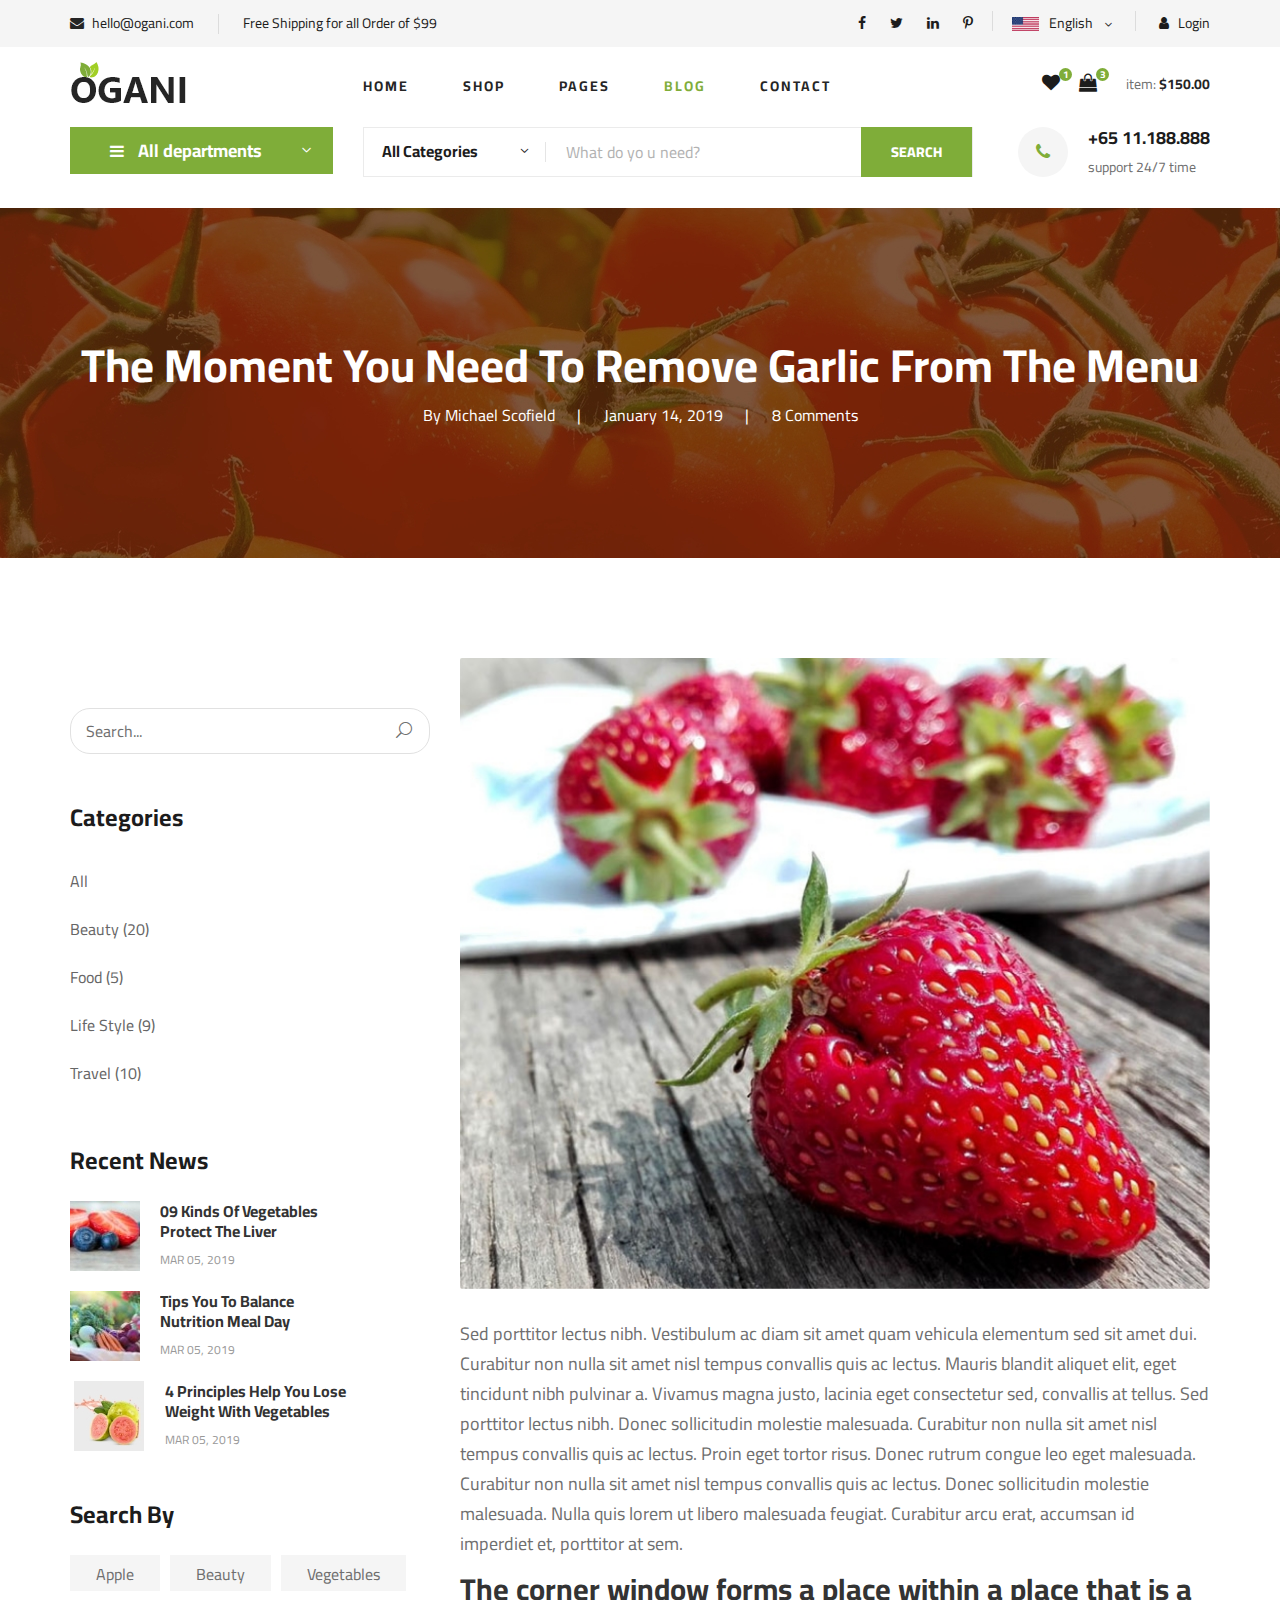
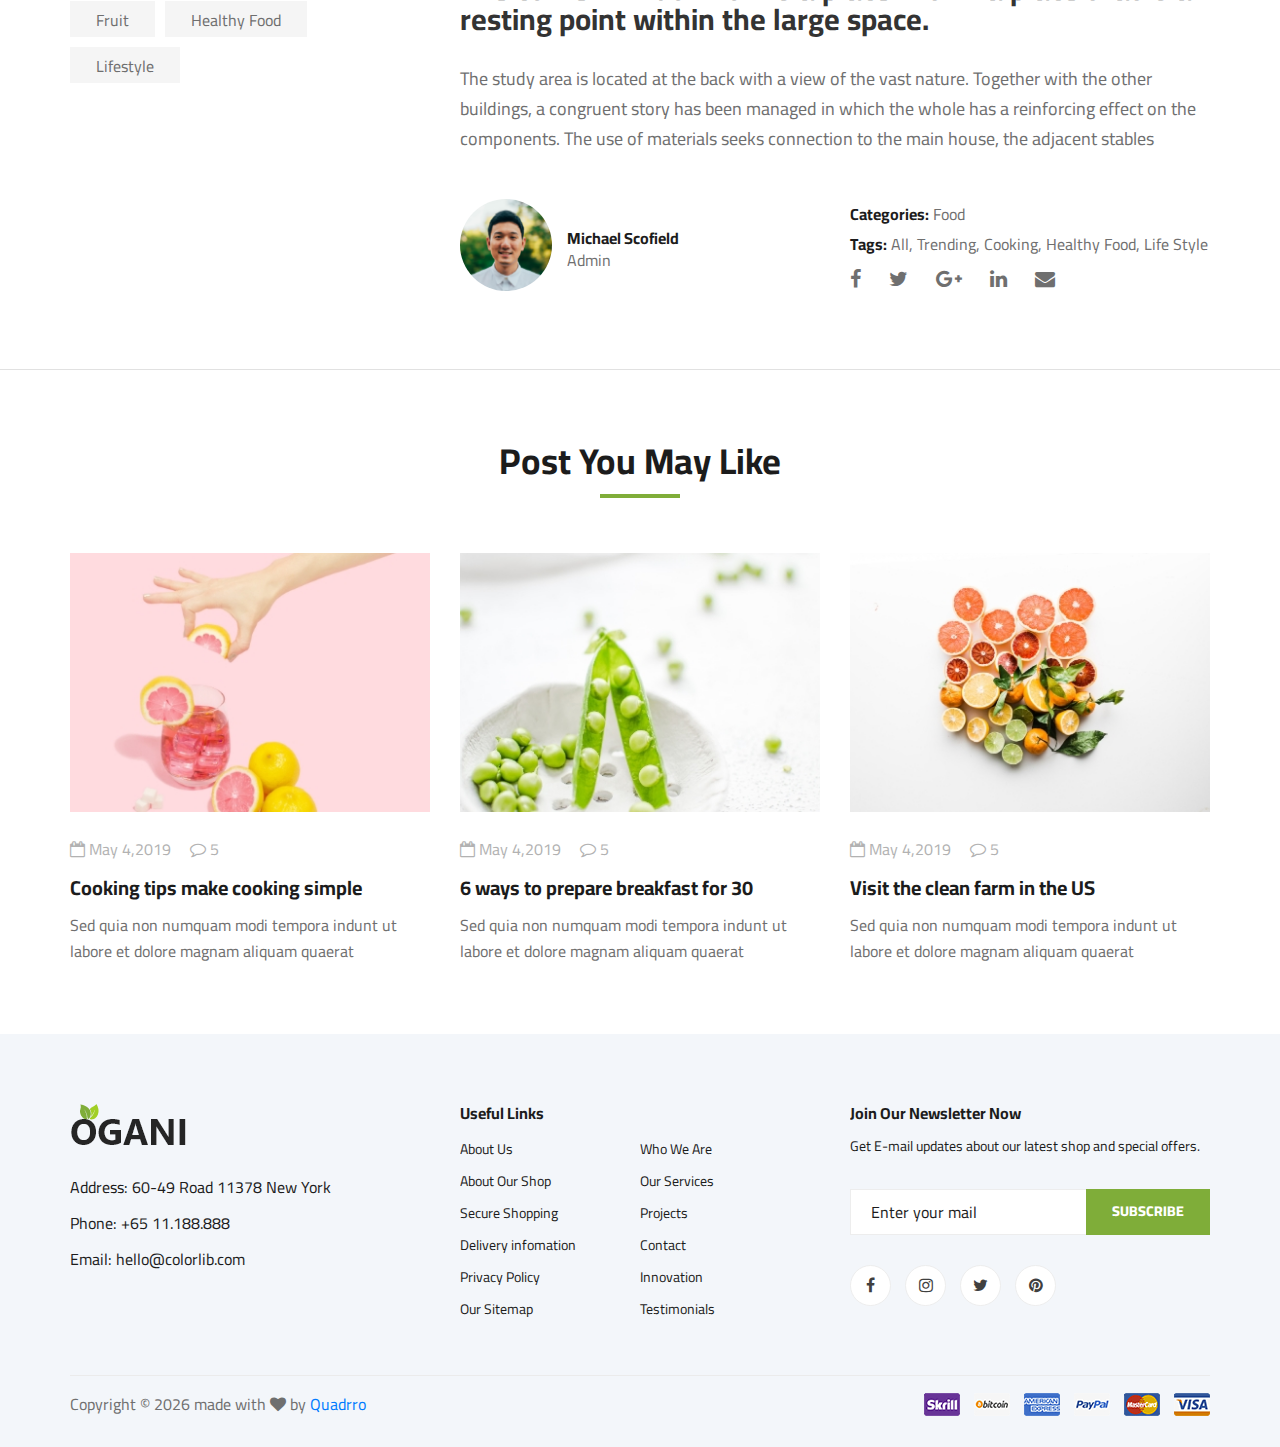
==== commit 03a122a4: "header update" ====
--- a/blog-details.html
+++ b/blog-details.html
@@ -7,7 +7,7 @@
     <meta name="keywords" content="Ogani, unica, creative, html">
     <meta name="viewport" content="width=device-width, initial-scale=1.0">
     <meta http-equiv="X-UA-Compatible" content="ie=edge">
-    <title>Ogani | Template</title>
+    <title>Ogani</title>
 
     <!-- Google Font -->
     <link href="https://fonts.googleapis.com/css2?family=Cairo:wght@200;300;400;600;900&display=swap" rel="stylesheet">
@@ -81,7 +81,7 @@
         </div>
         <div class="humberger__menu__contact">
             <ul>
-                <li><i class="fa fa-envelope"></i> hello@colorlib.com</li>
+                <li><i class="fa fa-envelope"></i> hello@ogani.com</li>
                 <li>Free Shipping for all Order of $99</li>
             </ul>
         </div>
@@ -96,7 +96,7 @@
                     <div class="col-lg-6">
                         <div class="header__top__left">
                             <ul>
-                                <li><i class="fa fa-envelope"></i> hello@colorlib.com</li>
+                                <li><i class="fa fa-envelope"></i> hello@ogani.com</li>
                                 <li>Free Shipping for all Order of $99</li>
                             </ul>
                         </div>
@@ -479,9 +479,14 @@
             <div class="row">
                 <div class="col-lg-12">
                     <div class="footer__copyright">
-                        <div class="footer__copyright__text"><p><!-- Link back to Colorlib can't be removed. Template is licensed under CC BY 3.0. -->
-  Copyright &copy;<script>document.write(new Date().getFullYear());</script> All rights reserved | This template is made with <i class="fa fa-heart" aria-hidden="true"></i> by <a href="https://colorlib.com" target="_blank">Colorlib</a>
-  <!-- Link back to Colorlib can't be removed. Template is licensed under CC BY 3.0. --></p></div>
+                        <div class="footer__copyright__text">
+                            <p>
+                                Copyright &copy;
+                                <script>document.write(new Date().getFullYear());</script>  made with <i class="fa fa-heart" aria-hidden="true"></i> by <a
+                                    href="https://quadrro.com" target="_blank">Quadrro</a>
+                                
+                            </p>
+                        </div>
                         <div class="footer__copyright__payment"><img src="img/payment-item.png" alt=""></div>
                     </div>
                 </div>
--- a/css/style.css
+++ b/css/style.css
@@ -1,10 +1,10 @@
 /******************************************************************
   Template Name: Ogani
-  Description:  Ogani eCommerce  HTML Template
-  Author: Colorlib
-  Author URI: https://colorlib.com
+  Description:  Ogani eCommerce
+  Author: Quadrro
+  Author URI: https://quadrro.com
   Version: 1.0
-  Created: Colorlib
+  Created:Quadrro
 ******************************************************************/
 
 /*------------------------------------------------------------------
